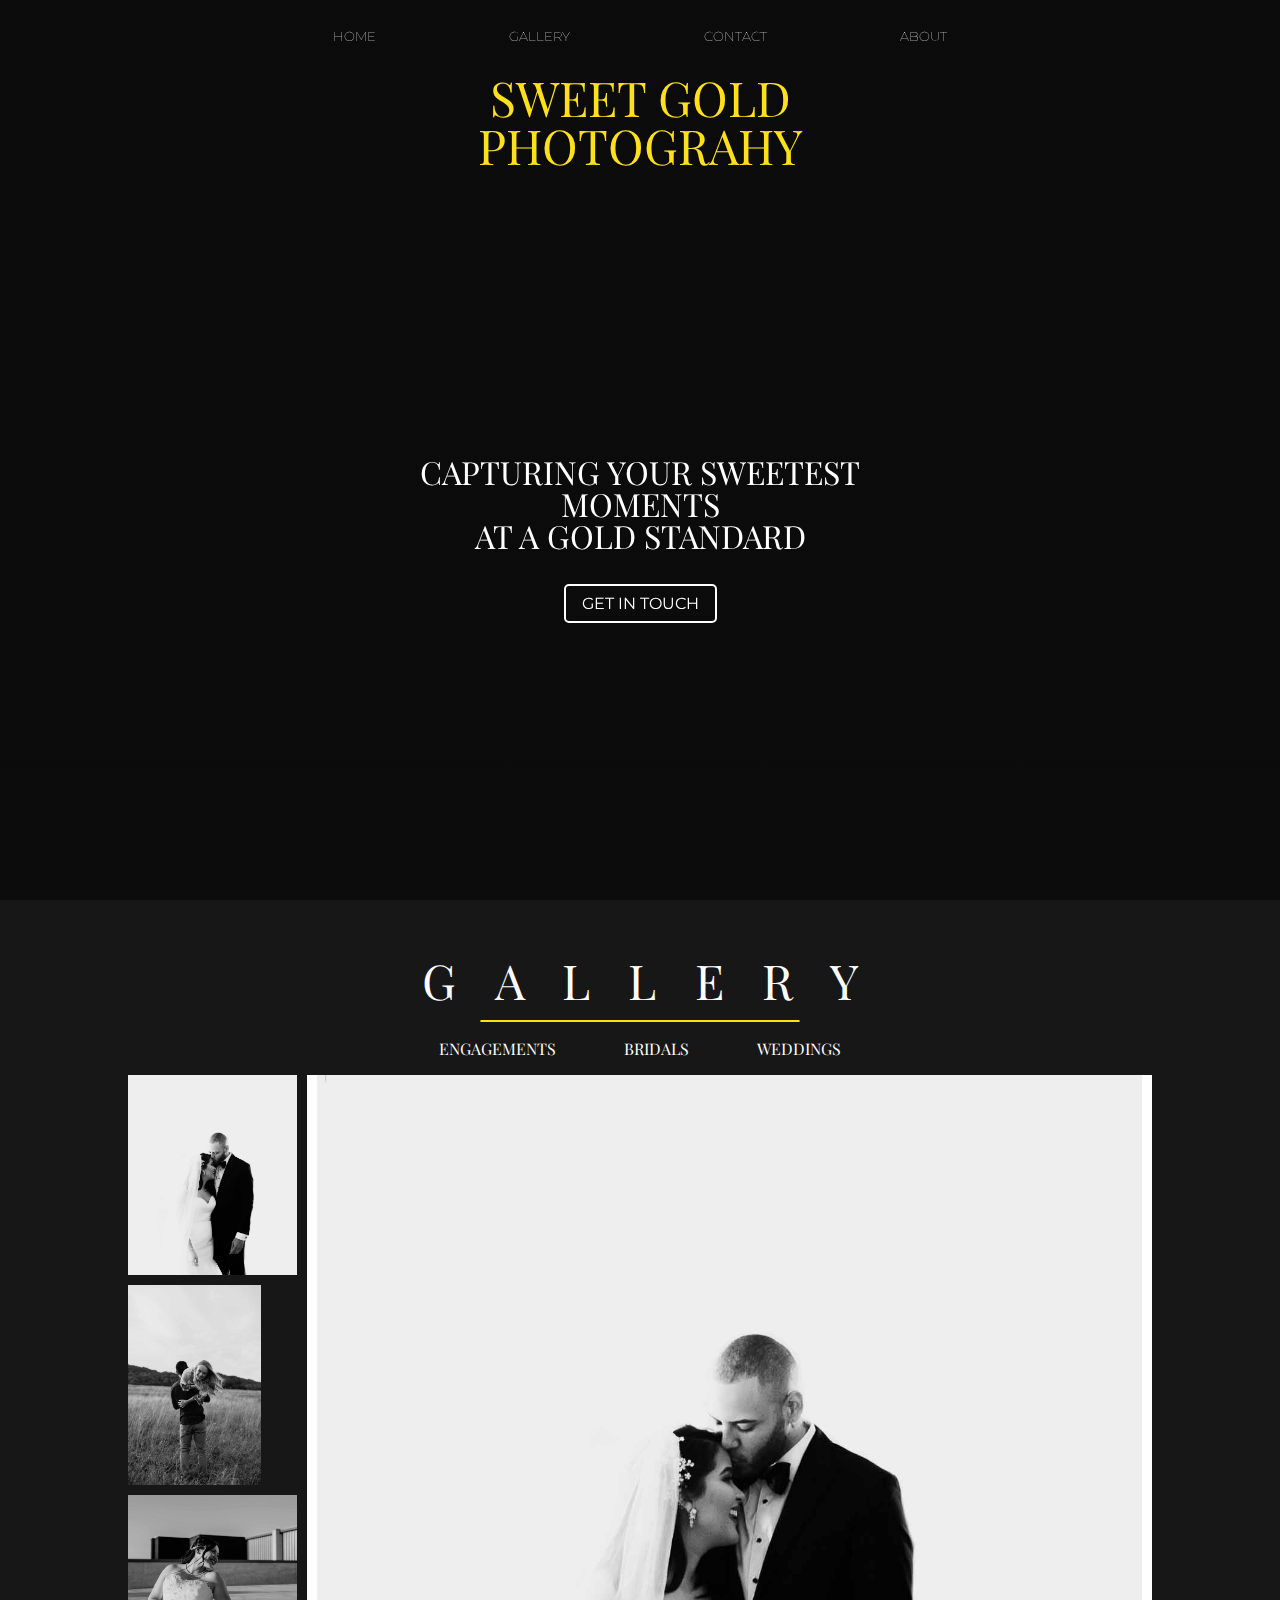
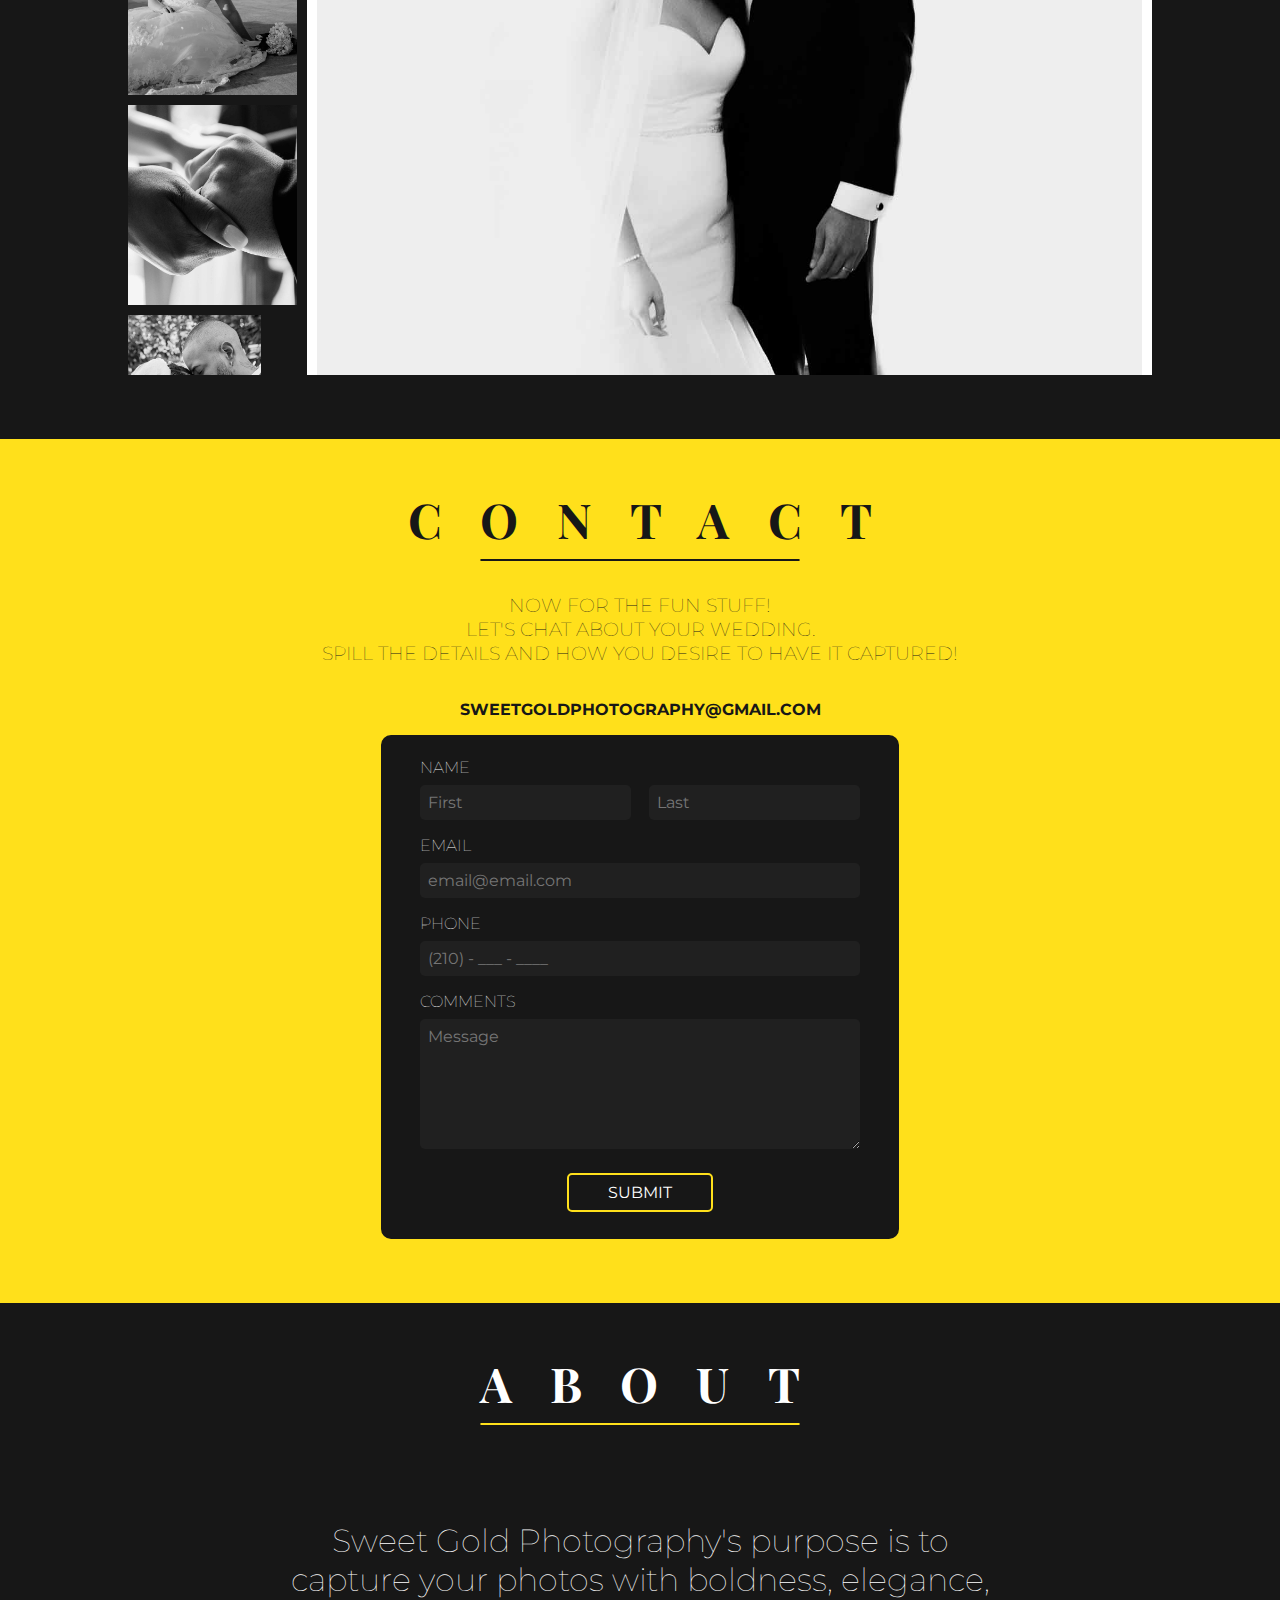
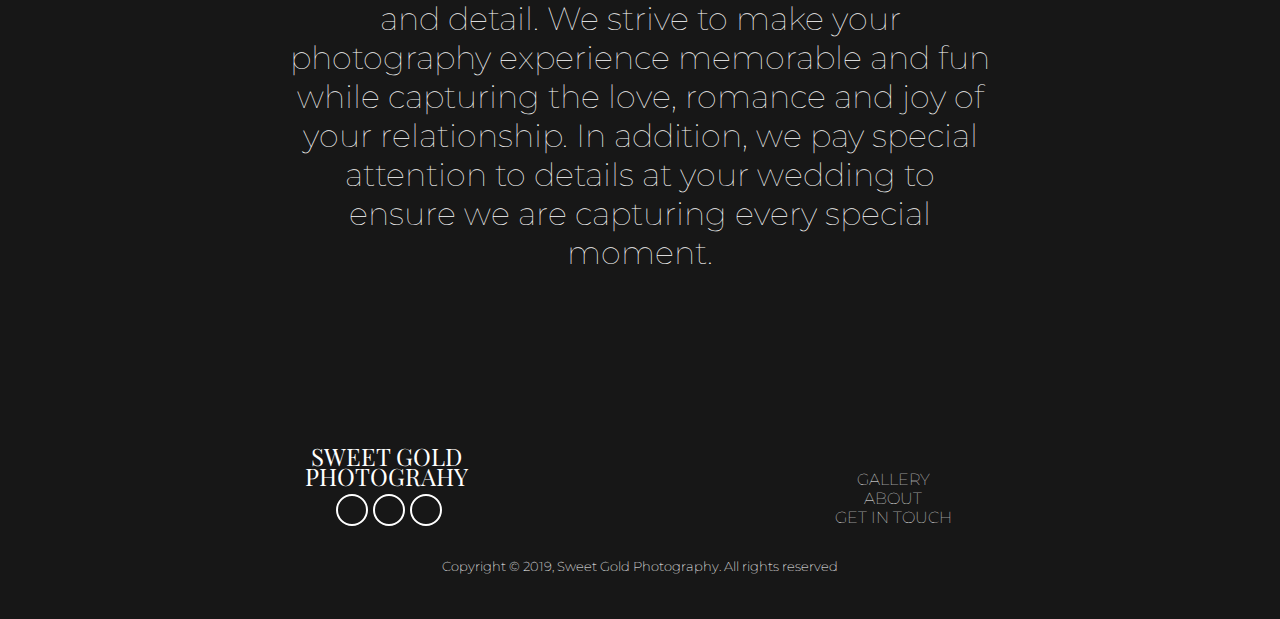
==== index.html @ 855d58f7 "form not working temp changes added" ====
<!DOCTYPE html>
<html lang="en">

<head>
  <meta charset="UTF-8" />
  <meta name="viewport" content="width=device-width, initial-scale=1.0" />

  <!-- FAVICON -->
  <link rel="apple-touch-icon" sizes="180x180" href="/apple-touch-icon.png">
  <link rel="icon" type="image/png" sizes="32x32" href="/favicon-32x32.png">
  <link rel="icon" type="image/png" sizes="16x16" href="/favicon-16x16.png">
  <link rel="manifest" href="/site.webmanifest">
  <link rel="mask-icon" href="/safari-pinned-tab.svg" color="#a9a40f">
  <meta name="msapplication-TileColor" content="#ffc40d">
  <meta name="theme-color" content="#333333">
  <!-- FONT AWESOME -->
  <script src="https://kit.fontawesome.com/81b9c5abe3.js" crossorigin="anonymous"></script>
  <!-- CSS STYLESHEET -->
  <link rel="stylesheet" href="/css/style.css" />
  <title>Sweet Gold Photography</title>
</head>

<body>


  <!--------- HERO STARTS --------->
  <!----- contains nav bar ----->
  <div class="hero-image" id="home">
    <div class="hero-contianer">

      <!--------- NAV STARTS --------->
      <nav class="nav-container clearfix">
        <ul class="nav-list">
          <li class="nav-item"><a href="#home">Home</a></li>
          <li class="nav-item"><a href="#gallery">Gallery</a></li>
          <li class="nav-item"><a href="#contact">Contact</a></li>
          <li class="nav-item"><a href="#about-me">About</a></li>
        </ul>
      </nav>
      <!--------- NAV ENDS --------->
      <h2>Sweet Gold<br>Photograhy</h2>
      <div class="hero-text clearfix">
        <br>
        <h1>Capturing your sweetest moments <br> at a gold standard</h1>
        <button><a href="#contact">Get In Touch</a></button>
      </div>
    </div>
  </div>
  <!--------- HERO ENDS --------->



  <!--------- GALLERY STARTS --------->
  <div class="gallery-container clearfix">
    <h1>Gallery</h1>
    <div class="underline"></div>

    <p class="gallery-p">
      <span>Engagements</span>
      <span>Bridals</span>
      <span>Weddings</span>
    </p>


    <!--------- IMAGE CONTAINER STARTS --------->
    <div class="imgs-wrapper" id="gallery">

      <nav class="lil-nav" id="lil-nav">
        <a href="#image-1" class="anchor-nav-img">
          <img class="lil-nav-img" src="/imgs/OP/black-and-white-photo-of-bride-and-groom-holding-eachother.jpg"
            alt="black and white photo of bride and groom holding eachother">
        </a>
        <a href="#image-2" class="anchor-nav-img">
          <img class="lil-nav-img" src="/imgs/OP/boyfriend-carrying-girlfriend-away-field.jpg"
            alt="boyfriend carrying girlfriend away field">
        </a>
        <a href="#image-3" class="anchor-nav-img">
          <img class="lil-nav-img" src="/imgs/OP/bride-in-wedding-dress-with-dog-in-tuxedo.jpg"
            alt="bride in wedding dress with dog in tuxedo">
        </a>
        <a href="#image-4" class="anchor-nav-img">
          <img class="lil-nav-img" src="/imgs/OP/bride-and-groom-holding-hands-during-ceremony.jpg"
            alt="bride and groom holding hands during ceremony">
        </a>
        <a href="#image-5" class="anchor-nav-img">
          <img class="lil-nav-img" src="/imgs/OP/backlit-bride-and-groom.jpg" alt="backlit bride and groom">
        </a>
        <a href="#image-6" class="anchor-nav-img">
          <img class="lil-nav-img" src="/imgs/OP/blindfolded-groom-with-bride.jpg" alt="blindfolded groom with bride">
        </a>
        <a href="#image-7" class="anchor-nav-img">
          <img class="lil-nav-img" src="/imgs/OP/bride-in-beautiful-dress-standing-with-groom-on-pier-by-texas-lake.jpg"
            alt="bride in beautiful dress standing with groom on pier by texas lake">
        </a>
        <a href="#image-8" class="anchor-nav-img">
          <img class="lil-nav-img" src="/imgs/OP/bride-and-groom-smiling-walking-up-the-aisle.jpg"
            alt="bride and groom smiling walking up the aisle">
        </a>
        <a href="#image-9" class="anchor-nav-img">
          <img class="lil-nav-img" src="/imgs/OP/boy-dancing-on-wedding-dance-floor.jpg"
            alt="boy dancing on wedding dance floor">
        </a>
        <a href="#image-10" class="anchor-nav-img">
          <img class="lil-nav-img" src="/imgs/OP/bride-holding-grooms-face-for-a-kiss.jpg"
            alt="bride holding grooms face for a kiss">
        </a>
        <a href="#image-11" class="anchor-nav-img">
          <img class="lil-nav-img" src="/imgs/OP/bride-in-white-long-train-dress-on-staircase.jpg"
            alt="bride in white long train dress on staircase">
        </a>
        <a href="#image-12" class="anchor-nav-img">
          <img class="lil-nav-img" src="/imgs/OP/bride-smiling-at-groom-holding-hands.jpg"
            alt="bride smiling at groom holding hands">
        </a>
        <a href="#image-13" class="anchor-nav-img">
          <img class="lil-nav-img" src="/imgs/OP/bride-standing-on-bridge-in-sunny-wedding-dress.jpg"
            alt="bride standing on bridge in sunny wedding dress">
        </a>
        <a href="#image-14" class="anchor-nav-img">
          <img class="lil-nav-img" src="/imgs/OP/bridesmaids-and-bride-photo-grey-blue-dresses.jpg"
            alt="bridesmaids and bride photo grey blue dresses">
        </a>
        <a href="#image-15" class="anchor-nav-img">
          <img class="lil-nav-img"
            src="/imgs/OP/bridesmaids-photo-laughing-wearing-beautiful-pastel-colored-dresses.jpg"
            alt="bridesmaids photo laughing wearing beautiful pastel colored dresses">
        </a>
        <a href="#image-16" class="anchor-nav-img">
          <img class="lil-nav-img" src="/imgs/OP/bridesmaids-praying-over-bride.jpg"
            alt="bridesmaids praying over bride">
        </a>
        <a href="#image-17" class="anchor-nav-img">
          <img class="lil-nav-img" src="/imgs/OP/bright-sunny-bridal-portrait-with-bouquet.jpg"
            alt="bright sunny bridal portrait with bouquet">
        </a>
        <a href="#image-18" class="anchor-nav-img">
          <img class="lil-nav-img" src="/imgs/OP/ceremony-details-on-dock-over-texas-lake.jpg"
            alt="ceremony details on dock over texas lake">
        </a>
        <a href="#image-19" class="anchor-nav-img">
          <img class="lil-nav-img" src="/imgs/OP/cool-guy-busting-a-move-at-wedding.jpg"
            alt="cool guy busting a move at wedding">
        </a>
        <a href="#image-20" class="anchor-nav-img">
          <img class="lil-nav-img" src="/imgs/OP/couple-cherishing-eachother.jpg" alt="couple cherishing eachother">
        </a>
        <a href="#image-21" class="anchor-nav-img">
          <img class="lil-nav-img" src="/imgs/OP/couple-embracing-smiling.jpg" alt="couple embracing smiling">
        </a>
        <a href="#image-22" class="anchor-nav-img">
          <img class="lil-nav-img" src="/imgs/OP/daughter-crying-during-wedding.jpg"
            alt="daughter crying during wedding">
        </a>
        <a href="#image-23" class="anchor-nav-img">
          <img class="lil-nav-img" src="/imgs/OP/double-monk-strap-dress-shoe.jpg" alt="double monk strap dress shoe">
        </a>
        <a href="#image-24" class="anchor-nav-img">
          <img class="lil-nav-img" src="/imgs/OP/engaged-couple-at-lake.jpg" alt="engaged couple at lake">
        </a>
        <a href="#image-25" class="anchor-nav-img">
          <img class="lil-nav-img" src="/imgs/OP/engagement-carrying-fiance-over-lake.jpg"
            alt="engagement carrying fiance over lake">
        </a>
        <a href="#image-26" class="anchor-nav-img">
          <img class="lil-nav-img" src="/imgs/OP/father-hugging-bride-and-groom-cherishable-moment.jpg"
            alt="father hugging bride and groom cherishable moment">
        </a>
        <a href="#image-27" class="anchor-nav-img">
          <img class="lil-nav-img" src="/imgs/OP/father-walking-bride-down-aisle-in-dark-green-suit.jpg"
            alt="father walking bride down aisle in dark green suit">
        </a>
        <a href="#image-28" class="anchor-nav-img">
          <img class="lil-nav-img" src="/imgs/OP/flower-mason-jar-wedding-decoration-idea.jpg"
            alt="flower mason jar wedding decoration idea">
        </a>
        <a href="#image-29" class="anchor-nav-img">
          <img class="lil-nav-img" src="/imgs/OP/future-husband-kissing-fiance-on-forehead.jpg"
            alt="future husband kissing fiance on forehead">
        </a>
        <a href="#image-30" class="anchor-nav-img">
          <img class="lil-nav-img" src="/imgs/OP/girlfriend-hugging-boyfriend-with-eyes-closed.jpg"
            alt="girlfriend hugging boyfriend with eyes closed">
        </a>

        <a href="#image-31" class="anchor-nav-img">
          <img class="lil-nav-img" src="/imgs/OP/mom-buttoning-brides-wedding-dress.jpg"
            alt="mom buttoning brides wedding dress">
        </a>
        <a href="#image-32" class="anchor-nav-img">
          <img class="lil-nav-img" src="/imgs/OP/texas-lake-brial-party-on-pier-over-the-lake.jpg"
            alt="texas lake brial party on pier over the lake">
        </a>
        <a href="#image-33" class="anchor-nav-img">
          <img class="lil-nav-img" src="/imgs/OP/groom-showing-off-wedding-ring-groomsmen-in-awe.jpg"
            alt="groom showing off wedding ring groomsmen in awe">
        </a>
        <a href="#image-34" class="anchor-nav-img">
          <img class="lil-nav-img" src="/imgs/OP/groom-stairing-out-window-waiting-for-bride.jpg"
            alt="groom stairing out window waiting for bride">
        </a>
        <a href="#image-35" class="anchor-nav-img">
          <img class="lil-nav-img" src="/imgs/OP/groom-swooning-bride.jpg" alt="groom swooning bride">
        </a>
        <a href="#image-36" class="anchor-nav-img">
          <img class="lil-nav-img" src="/imgs/OP/overhead-photo-of-bride-dress-with-bouquet-on-staircase.jpg"
            alt="overhead photo of bride dress with bouquet on staircase">
        </a>
        <a href="#image-37" class="anchor-nav-img">
          <img class="lil-nav-img" src="/imgs/OP/groom-writing-vows.jpg" alt="groom writing vows">
        </a>
        <a href="#image-38" class="anchor-nav-img">
          <img class="lil-nav-img" src="/imgs/OP/groomsmen-photo-with-ring-bearer.jpg"
            alt="groomsmen photo with ring bearer">
        </a>
        <a href="#image-39" class="anchor-nav-img">
          <img class="lil-nav-img" src="/imgs/OP/groom-fixing-cuff.jpg" alt="groom fixing cuff">
        </a>
        <a href="#image-40" class="anchor-nav-img">
          <img class="lil-nav-img" src="/imgs/OP/red-and-floral-decorations-on-wedding-table.jpg"
            alt="red and floral decorations on wedding table">
        </a>
        <a href="#image-41" class="anchor-nav-img">
          <img class="lil-nav-img" src="/imgs/OP/groom-kissing-bride-under-porch-on-a-sunny-day.jpg"
            alt="groom kissing bride under porch on a sunny day">
        </a>
        <a href="#image-42" class="anchor-nav-img">
          <img class="lil-nav-img" src="/imgs/OP/mom-walking-bride-down-the-aisle.jpg"
            alt="mom walking bride down the aisle">
        </a>
        <a href="#image-43" class="anchor-nav-img">
          <img class="lil-nav-img" src="/imgs/OP/groom-tieing-fathers-tie.jpg" alt="groom tieing fathers tie">
        </a>
        <a href="#image-44" class="anchor-nav-img">
          <img class="lil-nav-img" src="/imgs/OP/overhead-photo-of-bride-on-staircase.jpg"
            alt="overhead photo of bride on staircase">
        </a>
        <a href="#image-45" class="anchor-nav-img">
          <img class="lil-nav-img" src="/imgs/OP/picture-frame-hanging-on-tree-branch-wedding-ideas.jpg"
            alt="picture frame hanging on tree branch wedding ideas">
        </a>
        <a href="#image-46" class="anchor-nav-img">
          <img class="lil-nav-img" src="/imgs/OP/red-bench-boyfriend-and-girlfriend-holding-eachother.jpg"
            alt="red bench boyfriend and girlfriend holding eachother">
        </a>
        <a href="#image-47" class="anchor-nav-img">
          <img class="lil-nav-img" src="/imgs/OP/reception-cake-and-muffins-wedding-decorations.jpg"
            alt="reception cake and muffins wedding decorations">
        </a>
        <a href="#image-48" class="anchor-nav-img">
          <img class="lil-nav-img" src="/imgs/OP/mom-putting-on-earring-on-bride.jpg"
            alt="mom putting on earring on bride">
        </a>
        <a href="#image-49" class="anchor-nav-img">
          <img class="lil-nav-img" src="/imgs/OP/pinning-boutonniere-on-lapel.jpg" alt="pinning boutonniere on lapel">
        </a>
        <a href="#image-50" class="anchor-nav-img">
          <img class="lil-nav-img" src="/imgs/OP/mom-putting-pearl-beaded-bracelet-on-bride.jpg"
            alt="mom putting pearl beaded bracelet on bride">
        </a>
        <a href="#image-51" class="anchor-nav-img">
          <img class="lil-nav-img" src="/imgs/OP/wedding-ceremony-on-dock-over-sunny-texas-lake.jpg"
            alt="wedding ceremony on dock over sunny texas lake">
        </a>
        <a href="#image-52" class="anchor-nav-img">
          <img class="lil-nav-img" src="/imgs/OP/wife-bride-smiling-at-groom.jpg" alt="wife bride smiling at groom">
        </a>
        <a href="#image-53" class="anchor-nav-img">
          <img class="lil-nav-img" src="/imgs/OP/wedding-dress-in-gazebo-by-the-lake.jpg"
            alt="wedding dress in gazebo by the lake">
        </a>
        <a href="#image-54" class="anchor-nav-img">
          <img class="lil-nav-img" src="/imgs/OP/wedding-veil-over-bride.jpg" alt="wedding veil over bride">
        </a>
        <a href="#image-55" class="anchor-nav-img">
          <img class="lil-nav-img" src="/imgs/OP/bride-and-groom-kissing-while-covering-face-with-bouquet.jpg"
            alt="bride and groom kissing while covering face with bouquet">
        </a>
        <a href="#image-56" class="anchor-nav-img">
          <img class="lil-nav-img" src="/imgs/OP/finace-kissing-future-wife-in-tall-grass-grey-dress-and-blue-shirt.jpg"
            alt="finace kissing future wife in tall grass grey dress and blue shirt">
        </a>
        <a href="#image-57" class="anchor-nav-img">
          <img class="lil-nav-img" src="/imgs/OP/couple-dancing-sky-in-view.jpg" alt="couple dancing sky in view">
        </a>
        <a href="#image-58" class="anchor-nav-img">
          <img class="lil-nav-img" src="/imgs/OP/hair-flowing-in-the-wind-bride-wearing-wedding-dress-with-bouquet.jpg"
            alt="hair flowing in the wind bride wearing wedding dress with bouquet">
        </a>
        <a href="#image-59" class="anchor-nav-img">
          <img class="lil-nav-img" src="/imgs/OP/engagement-couple-kissing-field-of-flowers.jpg"
            alt="engagement couple kissing field of flowers">
        </a>
      </nav>

      <div class="gallery">
        <img src="/imgs/OP/black-and-white-photo-of-bride-and-groom-holding-eachother.jpg"
          alt="black and white photo of bride and groom holding eachother" class="gallery-img" id="image-1">
        <img src="/imgs/OP/boyfriend-carrying-girlfriend-away-field.jpg" alt="boyfriend carrying girlfriend away field"
          class="gallery-img" id="image-2">
        <img src="/imgs/OP/bride-in-wedding-dress-with-dog-in-tuxedo.jpg"
          alt="bride in wedding dress with dog in tuxedo" class="gallery-img" id="image-3">
        <img src="/imgs/OP/bride-and-groom-holding-hands-during-ceremony.jpg"
          alt="bride and groom holding hands during ceremony" class="gallery-img" id="image-4">
        <img src="/imgs/OP/backlit-bride-and-groom.jpg" alt="backlit bride and groom" class="gallery-img" id="image-5">
        <img src="/imgs/OP/blindfolded-groom-with-bride.jpg" alt="blindfolded groom with bride" class="gallery-img"
          id="image-6">
        <img src="/imgs/OP/bride-in-beautiful-dress-standing-with-groom-on-pier-by-texas-lake.jpg"
          alt="bride in beautiful dress standing with groom on pier by texas lake" class="gallery-img" id="image-7">
        <img src="/imgs/OP/bride-and-groom-smiling-walking-up-the-aisle.jpg"
          alt="bride and groom smiling walking up the aisle" class="gallery-img" id="image-8">
        <img src="/imgs/OP/boy-dancing-on-wedding-dance-floor.jpg" alt="boy dancing on wedding dance floor"
          class="gallery-img" id="image-9">
        <img src="/imgs/OP/bride-holding-grooms-face-for-a-kiss.jpg" alt="bride holding grooms face for a kiss"
          class="gallery-img" id="image-10">
        <img src="/imgs/OP/bride-in-white-long-train-dress-on-staircase.jpg"
          alt="bride in white long train dress on staircase" class="gallery-img" id="image-11">
        <img src="/imgs/OP/bride-smiling-at-groom-holding-hands.jpg" alt="bride smiling at groom holding hands"
          class="gallery-img" id="image-12">
        <img src="/imgs/OP/bride-standing-on-bridge-in-sunny-wedding-dress.jpg"
          alt="bride standing on bridge in sunny wedding dress" class="gallery-img" id="image-13">
        <img src="/imgs/OP/bridesmaids-and-bride-photo-grey-blue-dresses.jpg"
          alt="bridesmaids and bride photo grey blue dresses" class="gallery-img" id="image-14">
        <img src="/imgs/OP/bridesmaids-photo-laughing-wearing-beautiful-pastel-colored-dresses.jpg"
          alt="bridesmaids photo laughing wearing beautiful pastel colored dresses" class="gallery-img" id="image-15">
        <img src="/imgs/OP/bridesmaids-praying-over-bride.jpg" alt="bridesmaids praying over bride" class="gallery-img"
          id="image-16">
        <img src="/imgs/OP/bright-sunny-bridal-portrait-with-bouquet.jpg"
          alt="bright sunny bridal portrait with bouquet" class="gallery-img" id="image-17">
        <img src="/imgs/OP/ceremony-details-on-dock-over-texas-lake.jpg" alt="ceremony details on dock over texas lake"
          class="gallery-img" id="image-18">
        <img src="/imgs/OP/cool-guy-busting-a-move-at-wedding.jpg" alt="cool guy busting a move at wedding"
          class="gallery-img" id="image-19">
        <img src="/imgs/OP/couple-cherishing-eachother.jpg" alt="couple cherishing eachother" class="gallery-img"
          id="image-20">
        <img src="/imgs/OP/couple-embracing-smiling.jpg" alt="couple embracing smiling" class="gallery-img"
          id="image-21">
        <img src="/imgs/OP/daughter-crying-during-wedding.jpg" alt="daughter crying during wedding" class="gallery-img"
          id="image-22">
        <img src="/imgs/OP/double-monk-strap-dress-shoe.jpg" alt="double monk strap dress shoe" class="gallery-img"
          id="image-23">
        <img src="/imgs/OP/engaged-couple-at-lake.jpg" alt="engaged couple at lake" class="gallery-img" id="image-24">
        <img src="/imgs/OP/engagement-carrying-fiance-over-lake.jpg" alt="engagement carrying fiance over lake"
          class="gallery-img" id="image-25">
        <img src="/imgs/OP/father-hugging-bride-and-groom-cherishable-moment.jpg"
          alt="father hugging bride and groom cherishable moment" class="gallery-img" id="image-26">
        <img src="/imgs/OP/father-walking-bride-down-aisle-in-dark-green-suit.jpg"
          alt="father walking bride down aisle in dark green suit" class="gallery-img" id="image-27">
        <img src="/imgs/OP/flower-mason-jar-wedding-decoration-idea.jpg" alt="flower mason jar wedding decoration idea"
          class="gallery-img" id="image-28">
        <img src="/imgs/OP/future-husband-kissing-fiance-on-forehead.jpg"
          alt="future husband kissing fiance on forehead" class="gallery-img" id="image-29">
        <img src="/imgs/OP/girlfriend-hugging-boyfriend-with-eyes-closed.jpg"
          alt="girlfriend hugging boyfriend with eyes closed" class="gallery-img" id="image-30">
        <img src="/imgs/OP/mom-buttoning-brides-wedding-dress.jpg" alt="mom buttoning brides wedding dress"
          class="gallery-img" id="image-31">
        <img src="/imgs/OP/texas-lake-brial-party-on-pier-over-the-lake.jpg"
          alt="texas lake brial party on pier over the lake" class="gallery-img" id="image-32">
        <img src="/imgs/OP/groom-showing-off-wedding-ring-groomsmen-in-awe.jpg"
          alt="groom showing off wedding ring groomsmen in awe" class="gallery-img" id="image-33">
        <img src="/imgs/OP/groom-stairing-out-window-waiting-for-bride.jpg"
          alt="groom stairing out window waiting for bride" class="gallery-img" id="image-34">
        <img src="/imgs/OP/groom-swooning-bride.jpg" alt="groom swooning bride" class="gallery-img" id="image-35">
        <img src="/imgs/OP/overhead-photo-of-bride-dress-with-bouquet-on-staircase.jpg"
          alt="overhead photo of bride dress with bouquet on staircase" class="gallery-img" id="image-36">
        <img src="/imgs/OP/groom-writing-vows.jpg" alt="groom writing vows" class="gallery-img" id="image-37">
        <img src="/imgs/OP/groomsmen-photo-with-ring-bearer.jpg" alt="groomsmen photo with ring bearer"
          class="gallery-img" id="image-38">
        <img src="/imgs/OP/groom-fixing-cuff.jpg" alt="groom fixing cuff" class="gallery-img" id="image-39">
        <img src="/imgs/OP/red-and-floral-decorations-on-wedding-table.jpg"
          alt="red and floral decorations on wedding table" class="gallery-img" id="image-40">
        <img src="/imgs/OP/groom-kissing-bride-under-porch-on-a-sunny-day.jpg"
          alt="groom kissing bride under porch on a sunny day" class="gallery-img" id="image-41">
        <img src="/imgs/OP/mom-walking-bride-down-the-aisle.jpg" alt="mom walking bride down the aisle"
          class="gallery-img" id="image-42">
        <img src="/imgs/OP/groom-tieing-fathers-tie.jpg" alt="groom tieing fathers tie" class="gallery-img"
          id="image-43">
        <img src="/imgs/OP/overhead-photo-of-bride-on-staircase.jpg" alt="overhead photo of bride on staircase"
          class="gallery-img" id="image-44">
        <img src="/imgs/OP/picture-frame-hanging-on-tree-branch-wedding-ideas.jpg"
          alt="picture frame hanging on tree branch wedding ideas" class="gallery-img" id="image-45">
        <img src="/imgs/OP/red-bench-boyfriend-and-girlfriend-holding-eachother.jpg"
          alt="red bench boyfriend and girlfriend holding eachother" class="gallery-img" id="image-46">
        <img src="/imgs/OP/reception-cake-and-muffins-wedding-decorations.jpg"
          alt="reception cake and muffins wedding decorations" class="gallery-img" id="image-47">
        <img src="/imgs/OP/mom-putting-on-earring-on-bride.jpg" alt="mom putting on earring on bride"
          class="gallery-img" id="image-48">
        <img src="/imgs/OP/pinning-boutonniere-on-lapel.jpg" alt="pinning boutonniere on lapel" class="gallery-img"
          id="image-49">
        <img src="/imgs/OP/mom-putting-pearl-beaded-bracelet-on-bride.jpg"
          alt="mom putting pearl beaded bracelet on bride" class="gallery-img" id="image-50">
        <img src="/imgs/OP/wedding-ceremony-on-dock-over-sunny-texas-lake.jpg"
          alt="wedding ceremony on dock over sunny texas lake" class="gallery-img" id="image-51">
        <img src="/imgs/OP/wife-bride-smiling-at-groom.jpg" alt="wife bride smiling at groom" class="gallery-img"
          id="image-52">
        <img src="/imgs/OP/wedding-dress-in-gazebo-by-the-lake.jpg" alt="wedding dress in gazebo by the lake"
          class="gallery-img" id="image-53">
        <img src="/imgs/OP/wedding-veil-over-bride.jpg" alt="wedding veil over bride" class="gallery-img" id="image-54">
        <img src="/imgs/OP/bride-and-groom-kissing-while-covering-face-with-bouquet.jpg"
          alt="bride and groom kissing while covering face with bouquet" class="gallery-img" id="image-55">
        <img src="/imgs/OP/finace-kissing-future-wife-in-tall-grass-grey-dress-and-blue-shirt.jpg"
          alt="finace kissing future wife in tall grass grey dress and blue shirt" class="gallery-img" id="image-56">
        <img src="/imgs/OP/couple-dancing-sky-in-view.jpg" alt="couple dancing sky in view" class="gallery-img"
          id="image-57">
        <img src="/imgs/OP/hair-flowing-in-the-wind-bride-wearing-wedding-dress-with-bouquet.jpg"
          alt="hair flowing in the wind bride wearing wedding dress with bouquet" class="gallery-img" id="image-58">
        <img src="/imgs/OP/engagement-couple-kissing-field-of-flowers.jpg"
          alt="engagement couple kissing field of flowers" class="gallery-img" id="image-59">
      </div>


    </div>
    <!--------- IMAGE CONTAINER ENDS --------->
  </div>
  <!--------- GALLERY ENDS --------->



  <!--------- CONTACT FORM STARTS --------->
  <div class="contact-container clearfix" id="contact">
    <h1>Contact</h1>
    <div class="underline"></div>

    <p>Now for the fun stuff!
      <br> Let's chat about your wedding.
      <br> Spill the details and how you desire to have it captured!</p>
    <br> <a href="mailto:sweetgoldphotography@gmail.com">SweetGoldPhotography@gmail.com</a>

    <form action="https://mailthis.to/sweetgoldphotography@gmail.com" method="POST" class="form-container">

      <!-- name -->
      <div class="name">
        <label>Name</label>
        <div class="name-inputs">
          <input type="text" id="first-name" name="first-name" placeholder="First" class="left" autocomplete>
          <input type="text" id="last-name" name="last-name" placeholder="Last" class="right" autocomplete>
        </div>
      </div>

      <!-- email -->
      <div class="email">
        <label for="email">Email</label>
        <input type="email" name="email" id="email" placeholder="email@email.com" autocomplete>
      </div>

      <!-- phone -->
      <div class="phone">
        <label for="phone">Phone</label>
        <input type="tel" id="phone" name="phone" placeholder="(210) - ___ - ____" autocomplete>
      </div>

      <!-- service intrested in -->
      <!-- <div class="intrest-location">
        <div class="intrest">
          <label for="intrest">Intrested In <i class="fas fa-chevron-down fa-sm"></i></label>
          <select name="intrest" id="intrest">
            <option value="photography">Photography</option>
            <option value="videography">Videography</option>
            <option value="both">Both</option>
          </select>

        </div>
        <div class="location">
          city
          <label for="location">Location</label>
          <input type="text" id="location" name="city" placeholder="City/State or Venue">
        </div>
      </div> -->

      <!-- comments -->
      <div class="comment">
        <label for="message">Comments</label>
        <textarea name="message" id="message" cols="30" rows="6" placeholder="Message"></textarea>
      </div>

      <input type="submit" value="Submit">
    </form>
  </div>
  <!--------- CONTACT FORM ENDS --------->


  <!--------- ABOUT STARTS --------->
  <div class="about-container" id="about-me">
    <!-- <div class="mission-statement"> -->
    <h1>About</h1>
    <div class="underline"></div>
    <div class="about-content">
      <p>
        Sweet Gold Photography's purpose is to capture your photos with boldness,
        elegance, and detail. We strive to make your photography experience memorable and fun while capturing the
        love,
        romance and joy of your relationship.
        In addition, we pay special attention to details at your wedding to ensure we are capturing every special
        moment.
      </p>
      <!-- </div> -->
      <!-- <div class="img-container">
          <img src="/imgs/sunny-wedding-photographer-with-camera-photo-edit.jpeg" alt="wedding photographers photo" />
        </div> -->
    </div>
  </div>
  <!--------- ABOUT ENDS --------->


  <!--------- FOOTER STARTS --------->
  <footer>
    <div class="footer-container">
      <section class="top-footer">
        <div class="logo-div">
          <a href="#home" class="footer-logo">Sweet Gold Photograhy</a>
          <section class="bottom-footer">
            <a href="https://www.instagram.com/sweetgoldphotography/">
              <span class="icon-wrapper"><i class="fab fa-instagram fa-md"></i></span>
            </a>
            <a href="https://www.facebook.com/SweetGoldPhotography">
              <span class="icon-wrapper"><i class="fab fa-facebook-f fa-md"></i></span>
            </a>
            <a href="mailto:sweetgoldphotography@gmail.com">
              <span class="icon-wrapper"><i class="far fa-envelope fa-md"></i></span>
            </a>
          </section>
        </div>
        <ul>
          <li><a href="#gallery">Gallery</a></li>
          <li><a href="#about">About</a></li>
          <li><a href="#contact">Get In Touch</a></li>
        </ul>
      </section>
      <small>Copyright &copy; 2019, Sweet Gold Photography. All rights reserved</small>
    </div>
  </footer>
  <!--------- FOOTER ENDS --------->

  <script src="https://code.jquery.com/jquery-3.5.1.js" integrity="sha256-QWo7LDvxbWT2tbbQ97B53yJnYU3WhH/C8ycbRAkjPDc="
    crossorigin="anonymous"></script>
  <script src="js/script.js"></script>
</body>

</html>
---- css/style.css ----
/* Imports
---------------------------------------------------------*/
@import url("https://fonts.googleapis.com/css2?family=Playfair+Display&family=Montserrat:wght@300&display=swap");
/* Variables
---------------------------------------------------------*/
/* Border-boxing
---------------------------------------------------------*/
* {
  -webkit-box-sizing: border-box;
          box-sizing: border-box;
  margin: 0;
  padding: 0;
}

html {
  scroll-behavior: smooth;
}

/* Body
---------------------------------------------------------*/
body {
  font: 62.5%/1.5;
  font-family: 'Montserrat', sans-serif;
  font-weight: 100;
  background-color: #171717;
  color: #fff;
  height: 100vh;
  width: 100vw;
}

.wrapper {
  width: 980px;
  margin-left: auto;
  margin-right: auto;
}

/* Font Sizing
---------------------------------------------------------*/
h1 {
  font-size: 2.2rem;
}

h2 {
  font-size: 2rem;
}

h3 {
  font-size: 1.8rem;
}

p {
  font-size: 1.2rem;
}

/* Clear and floats
---------------------------------------------------------*/
.clearfix {
  clear: both;
}

.right {
  float: right;
}

.left {
  float: left;
}

/* Navbar
---------------------------------------------------------*/
.nav-container {
  min-width: 25em;
  background-color: transparent;
}

.nav-container ul {
  list-style: none;
  display: -webkit-box;
  display: -ms-flexbox;
  display: flex;
  -webkit-box-pack: justify;
      -ms-flex-pack: justify;
          justify-content: space-between;
  -webkit-box-align: center;
      -ms-flex-align: center;
          align-items: center;
  padding: 0;
}

.nav-container .nav-item {
  padding-top: 1rem;
  -webkit-transition: 0.3s all;
  transition: 0.3s all;
}

.nav-container .nav-item:hover {
  cursor: pointer;
  background-color: #171717;
  border-bottom-left-radius: 5px;
  border-bottom-right-radius: 5px;
}

.nav-container .nav-item:active {
  background-color: #171717;
  border-bottom-left-radius: 5px;
  border-bottom-right-radius: 5px;
}

.nav-container li a {
  display: inline-block;
  padding: 0.8rem;
  -webkit-transition: 0.3s all;
  transition: 0.3s all;
}

.nav-container a {
  font-size: .8rem;
  color: #fff;
  text-decoration: none;
}

.nav-container a:hover {
  cursor: pointer;
  color: #ffe01b;
}

.nav-container a:active {
  color: #ffe01b;
}

/* Hero full-width image
---------------------------------------------------------*/
.hero-image {
  position: relative;
  height: 100%;
  background: -webkit-gradient(linear, left top, left bottom, from(rgba(0, 0, 0, 0.5)), to(rgba(0, 0, 0, 0.5))), url(/imgs/married-couple-dancing-at-wedding-black-and-white.jpg) no-repeat center;
  background: linear-gradient(rgba(0, 0, 0, 0.5), rgba(0, 0, 0, 0.5)), url(/imgs/married-couple-dancing-at-wedding-black-and-white.jpg) no-repeat center;
  background-size: cover;
  overflow: hidden;
}

h2 {
  font-family: "Playfair Display", serif;
  font-size: 3rem;
  font-weight: 100;
  color: #ffe01b;
  line-height: 3rem;
  margin-top: 1rem;
  max-width: 100%;
  margin-left: auto;
  margin-right: auto;
}

.hero-contianer {
  position: absolute;
  top: 50%;
  left: 50%;
  height: 100%;
  -webkit-transform: translate(-50%, -50%);
          transform: translate(-50%, -50%);
  overflow: hidden;
  text-align: center;
  text-transform: uppercase;
}

.hero-contianer .hero-text {
  color: #fff;
  font-family: "Playfair Display", serif;
  height: 80%;
  display: -webkit-box;
  display: -ms-flexbox;
  display: flex;
  -webkit-box-orient: vertical;
  -webkit-box-direction: normal;
      -ms-flex-direction: column;
          flex-direction: column;
  -webkit-box-pack: center;
      -ms-flex-pack: center;
          justify-content: center;
  -webkit-box-align: center;
      -ms-flex-align: center;
          align-items: center;
  margin: 0 2rem;
}

.hero-contianer .hero-text h1 {
  font-size: 2rem;
  font-weight: 100;
  max-width: 100%;
  mix-blend-mode: difference;
  line-height: 2rem;
}

.hero-contianer button {
  font-family: 'Montserrat', sans-serif;
  background-color: transparent;
  border: 2px solid #fff;
  border-radius: 5px;
  margin-top: 2rem;
  padding: 0.5rem 0;
  -webkit-transition: 0.3s all;
  transition: 0.3s all;
}

.hero-contianer button:hover {
  background-color: #ffe01b;
  border: 2px solid #ffe01b;
}

.hero-contianer button:active {
  background-color: #ffe01b;
  border: 2px solid #ffe01b;
}

.hero-contianer button a {
  color: #fff;
  font-size: 1rem;
  padding: 1rem;
  text-decoration: none;
  text-transform: uppercase;
}

.hero-contianer button a:hover {
  color: #171717;
}

.hero-contianer button a:active {
  color: #171717;
}

/* Gallery
---------------------------------------------------------*/
.gallery-container {
  font-family: "Playfair Display", serif;
  display: -webkit-box;
  display: -ms-flexbox;
  display: flex;
  -webkit-box-orient: vertical;
  -webkit-box-direction: normal;
      -ms-flex-direction: column;
          flex-direction: column;
  -webkit-box-align: center;
      -ms-flex-align: center;
          align-items: center;
  width: 100%;
  text-align: center;
  text-transform: uppercase;
}

.gallery-container h1 {
  font-family: "Playfair Display", serif;
  font-size: 3rem;
  font-weight: 100;
  letter-spacing: .8em;
  padding-left: .8em;
  margin-top: 3rem;
  text-align: center;
}

.gallery-container .underline {
  border: 1px solid #ffe01b;
  border-radius: 10px;
  width: 25%;
  margin-top: .5rem;
}

.gallery-container .gallery-p {
  font-size: 1rem;
  margin-top: 1rem;
}

.gallery-container .gallery-p span:not(:last-child) {
  padding-right: 2rem;
}

.gallery-container .gallery-p span:not(:first-child) {
  padding-left: 2rem;
}

.gallery-container .arrows {
  color: #fff;
}

.gallery-container .imgs-wrapper {
  display: -ms-grid;
  display: grid;
  -ms-grid-columns: 1fr 5fr;
      grid-template-columns: 1fr 5fr;
  grid-gap: 10px;
  height: 100vh;
  width: 80%;
  margin-top: 1rem;
  margin-bottom: 4rem;
}

.gallery-container .imgs-wrapper img {
  display: block;
  max-width: 100%;
}

.gallery-container .gallery {
  background-color: #171717;
  overflow: scroll;
  -webkit-overflow-scrolling: touch;
  -ms-scroll-snap-type: x mandatory;
      scroll-snap-type: x mandatory;
  scroll-behavior: smooth;
}

.gallery-container .gallery-img {
  border-right: 10px solid #fff;
  border-left: 10px solid #fff;
  scroll-snap-align: center;
  margin-left: auto;
  margin-right: auto;
  margin-bottom: 10px;
  min-height: 100vh;
  max-height: 100vh;
  -o-object-fit: cover;
     object-fit: cover;
}

.gallery-container .lil-nav {
  overflow-y: scroll;
  overflow-x: hidden;
}

.gallery-container .lil-nav a {
  height: 200px;
  display: -webkit-box;
  display: -ms-flexbox;
  display: flex;
  margin-bottom: 10px;
}

.gallery-container .lil-nav-img {
  -o-object-fit: cover;
     object-fit: cover;
  -webkit-filter: saturate(0);
          filter: saturate(0);
  -webkit-transition: 0.3s ease all;
  transition: 0.3s ease all;
}

.gallery-container .lil-nav-img:hover {
  -webkit-transform: scale(1.05);
          transform: scale(1.05);
  -webkit-filter: saturate(1);
          filter: saturate(1);
}

/* Contact Form
---------------------------------------------------------*/
.contact-container {
  background-color: #ffe01b;
  display: -webkit-box;
  display: -ms-flexbox;
  display: flex;
  display: -webkit-flex;
  -webkit-box-orient: vertical;
  -webkit-box-direction: normal;
      -ms-flex-direction: column;
          flex-direction: column;
  -webkit-box-align: center;
      -ms-flex-align: center;
          align-items: center;
  width: 100%;
  min-height: auto;
  text-transform: uppercase;
}

.contact-container h1 {
  color: #171717;
  font-family: "Playfair Display", serif;
  font-size: 3rem;
  letter-spacing: .8em;
  padding-left: .8em;
  margin-top: 3rem;
  text-align: center;
}

.contact-container p, .contact-container a {
  color: #171717;
  font-family: 'Montserrat', sans-serif;
  margin-top: 2rem;
  text-align: center;
  width: 80%;
}

.contact-container a {
  margin-top: 1rem;
  font-weight: bold;
  text-decoration: none;
  -webkit-transition: 0.3s ease all;
  transition: 0.3s ease all;
}

.contact-container a:hover {
  opacity: .8;
  -webkit-transform: scale(1.05);
          transform: scale(1.05);
  cursor: pointer;
}

.contact-container .underline {
  border: 1px solid #171717;
  border-radius: 10px;
  width: 25%;
  margin-top: .5rem;
}

.contact-container .form-container {
  font-family: 'Montserrat', sans-serif;
  background-color: #171717;
  border: 2px solid #171717;
  border-radius: 10px;
  display: -webkit-box;
  display: -ms-flexbox;
  display: flex;
  display: -webkit-flex;
  -webkit-box-orient: vertical;
  -webkit-box-direction: normal;
      -ms-flex-direction: column;
          flex-direction: column;
  -webkit-box-align: center;
      -ms-flex-align: center;
          align-items: center;
  height: 100%;
  margin: 1rem auto 4rem auto;
  padding: 1%;
}

.contact-container .form-container > div {
  margin: .5em;
}

.contact-container .form-container .name, .contact-container .form-container .email,
.contact-container .form-container .phone, .contact-container .form-container .comment {
  position: relative;
  display: -webkit-box;
  display: -ms-flexbox;
  display: flex;
  -webkit-box-orient: vertical;
  -webkit-box-direction: normal;
      -ms-flex-direction: column;
          flex-direction: column;
  text-align: left;
  width: 90%;
  overflow: hidden;
}

.contact-container .form-container #first-name, .contact-container .form-container #last-name {
  width: 48%;
}

.contact-container .form-container input[type=text], .contact-container .form-container input[type=tel],
.contact-container .form-container input[type=email], .contact-container .form-container textarea, .contact-container .form-container select {
  background-color: #202020;
  border: none;
  border-radius: 5px;
  color: #fff;
  font-family: 'Montserrat', sans-serif;
  font-size: 1rem;
  margin-top: .5rem;
  padding: .5rem;
}

.contact-container .form-container a:focus, .contact-container .form-container button:focus,
.contact-container .form-container input:focus, .contact-container .form-container textarea:focus {
  outline: none;
}

.contact-container .form-container select {
  -webkit-appearance: none;
     -moz-appearance: none;
          appearance: none;
  color: #cfcfcfde;
}

.contact-container .form-container .fa-chevron-down {
  margin-left: .5rem;
}

.contact-container .form-container .intrest-location {
  display: -webkit-box;
  display: -ms-flexbox;
  display: flex;
  text-align: left;
  width: 90%;
}

.contact-container .form-container #intrest {
  width: 90%;
  overflow: hidden;
}

.contact-container .form-container #intrest:hover {
  cursor: pointer;
}

.contact-container .form-container .location {
  display: -webkit-box;
  display: -ms-flexbox;
  display: flex;
  -webkit-box-orient: vertical;
  -webkit-box-direction: normal;
      -ms-flex-direction: column;
          flex-direction: column;
  width: 90%;
}

.contact-container .form-container input[type=submit] {
  background-color: #171717;
  border: 2px solid #ffe01b;
  border-radius: 5px;
  color: #fff;
  font-family: 'Montserrat', sans-serif;
  font-size: 1rem;
  margin-top: 1em;
  margin-bottom: .8em;
  padding: 0.5rem 0;
  text-transform: uppercase;
  width: 30%;
  -webkit-transition: 0.5s all;
  transition: 0.5s all;
}

.contact-container .form-container input[type=submit]:hover {
  cursor: pointer;
  background-color: #ffe01b;
  color: #171717;
}

.contact-container .form-container input[type=submit]:active {
  background-color: #ffe01b;
  color: #171717;
}

/* About
---------------------------------------------------------*/
.about-container {
  background-color: #171717;
  display: -webkit-box;
  display: -ms-flexbox;
  display: flex;
  -webkit-box-orient: vertical;
  -webkit-box-direction: normal;
      -ms-flex-direction: column;
          flex-direction: column;
  -webkit-box-align: center;
      -ms-flex-align: center;
          align-items: center;
  min-height: 80%;
  margin: 0 auto;
}

.about-container h1 {
  color: #fff;
  font-family: "Playfair Display", serif;
  font-size: 3rem;
  letter-spacing: .8em;
  padding-left: .8em;
  margin-top: 3rem;
  text-transform: uppercase;
}

.about-container .underline {
  border: 1px solid #ffe01b;
  border-radius: 10px;
  width: 25%;
  margin-top: .5rem;
}

.about-container .about-content {
  margin: 4rem auto 5rem auto;
  display: -webkit-box;
  display: -ms-flexbox;
  display: flex;
  -webkit-box-pack: center;
      -ms-flex-pack: center;
          justify-content: center;
  -webkit-box-align: center;
      -ms-flex-align: center;
          align-items: center;
  width: 100%;
  height: 100%;
}

.about-container .about-content .img-container {
  position: relative;
  display: -webkit-box;
  display: -ms-flexbox;
  display: flex;
  -webkit-box-align: center;
      -ms-flex-align: center;
          align-items: center;
  width: 24rem;
  height: 32rem;
  margin: 2em;
  overflow: hidden;
}

.about-container .about-content .img-container img {
  display: block;
  position: absolute;
  width: 100%;
  height: 100%;
  -o-object-fit: cover;
     object-fit: cover;
}

.about-container p {
  color: #fff;
  font-size: 2rem;
  padding: 2rem;
  text-align: center;
  width: 60%;
}

/* Footer
---------------------------------------------------------*/
footer {
  background-color: #171717;
  position: relative;
  bottom: 0;
  height: 20%;
  width: 100%;
}

footer .footer-container {
  display: -webkit-box;
  display: -ms-flexbox;
  display: flex;
  -webkit-box-orient: vertical;
  -webkit-box-direction: normal;
      -ms-flex-direction: column;
          flex-direction: column;
  -webkit-box-pack: justify;
      -ms-flex-pack: justify;
          justify-content: space-between;
  width: 95%;
  margin: 1rem auto;
  padding: 1em 0 0 0;
}

footer small {
  color: #fff;
  font-weight: 200;
  text-align: center;
  margin-top: 1rem;
}

footer a {
  color: #fff;
  text-decoration: none;
}

footer .top-footer a:hover {
  color: #ffe01b;
}

footer .top-footer a:active {
  color: #ffe01b;
}

footer .footer-logo {
  font-family: "Playfair Display", serif;
  font-size: 1.5rem;
  text-align: center;
  line-height: 1.2rem;
}

footer .icon-wrapper:hover {
  color: #171717;
  background-color: #ffe01b;
  border: #171717;
}

footer .icon-wrapper:active {
  color: #171717;
  background-color: #ffe01b;
  border: #171717;
}

footer ul {
  list-style: none;
  margin: 0;
  padding: 0;
  -ms-flex-preferred-size: 25%;
      flex-basis: 25%;
  position: relative;
  display: -webkit-box;
  display: -ms-flexbox;
  display: flex;
  -webkit-box-orient: vertical;
  -webkit-box-direction: normal;
      -ms-flex-direction: column;
          flex-direction: column;
  -webkit-box-pack: center;
      -ms-flex-pack: center;
          justify-content: center;
  -webkit-box-align: center;
      -ms-flex-align: center;
          align-items: center;
}

footer .icon-wrapper {
  color: #fff;
  border: 2px solid #fff;
  border-radius: 2.4em;
  height: 2em;
  width: 2em;
  display: -webkit-box;
  display: -ms-flexbox;
  display: flex;
  -webkit-transition: .3s ease-in-out;
  transition: .3s ease-in-out;
}

footer .icon-wrapper i {
  margin: auto;
}

footer .logo-div {
  -ms-flex-preferred-size: 25%;
      flex-basis: 25%;
  position: relative;
  bottom: .5rem;
  display: -webkit-box;
  display: -ms-flexbox;
  display: flex;
  -webkit-box-orient: vertical;
  -webkit-box-direction: normal;
      -ms-flex-direction: column;
          flex-direction: column;
  -webkit-box-align: center;
      -ms-flex-align: center;
          align-items: center;
}

footer .top-footer {
  display: -webkit-box;
  display: -ms-flexbox;
  display: flex;
  -webkit-box-pack: space-evenly;
      -ms-flex-pack: space-evenly;
          justify-content: space-evenly;
}

footer .top-footer a {
  text-transform: uppercase;
}

footer .bottom-footer {
  display: -webkit-box;
  display: -ms-flexbox;
  display: flex;
  -webkit-box-pack: center;
      -ms-flex-pack: center;
          justify-content: center;
}

footer .bottom-footer a {
  margin-top: .5rem;
  margin-bottom: .5em;
  margin-left: .3rem;
}

/* Media Query
---------------------------------------------------------*/
@media screen and (max-width: 768px) {
  h2 {
    line-height: 2.3rem;
  }
  .gallery-container .fas {
    margin-top: 1rem;
  }
  .gallery-container .imgs-wrapper {
    -ms-grid-rows: 2fr 1fr;
        grid-template-rows: 2fr 1fr;
    -ms-grid-columns: auto;
        grid-template-columns: auto;
    width: 100vw;
    height: 100vh;
    margin-bottom: 0;
  }
  .gallery-container .gallery {
    display: -webkit-box;
    display: -ms-flexbox;
    display: flex;
    -ms-flex-line-pack: center;
        align-content: center;
    overflow-x: scroll;
    overflow-y: hidden;
    -ms-scroll-snap-type: y mandatory;
        scroll-snap-type: y mandatory;
  }
  .gallery-container .gallery-img {
    display: -webkit-box;
    display: -ms-flexbox;
    display: flex;
    -ms-flex-item-align: center;
        align-self: center;
    border: none;
    min-width: 100vw;
    min-height: 85vh;
    max-height: 85vh;
    -o-object-fit: contain;
       object-fit: contain;
    margin-right: 1rem;
    margin-bottom: 0;
  }
  .gallery-container .lil-nav {
    overflow-x: scroll;
    overflow-y: hidden;
    display: -webkit-box;
    display: -ms-flexbox;
    display: flex;
    -ms-grid-row: 2;
        grid-row-start: 2;
    height: 8rem;
  }
  .gallery-container .lil-nav a {
    height: 8rem;
    min-width: 28vw;
    margin-right: 10px;
    margin-bottom: 0;
  }
  .gallery-container .underline,
  .contact-container .underline,
  .about-container .underline {
    width: 85%;
  }
  .about-container p {
    width: 75%;
  }
}

@media screen and (max-width: 480px) {
  .nav-container {
    min-width: 22rem;
  }
  h2 {
    line-height: 2.3rem;
  }
  .hero-contianer .hero-text h1 {
    font-size: 1.5rem;
    line-height: 1.5rem;
  }
  .gallery-container h1 {
    font-size: 9vw;
  }
  .gallery-container .underline {
    width: 85%;
  }
  .gallery-container .gallery-p span:not(:first-child) {
    padding-left: 1rem;
  }
  .gallery-container .gallery-p span:not(:last-child) {
    padding-right: 1rem;
  }
  .gallery-container .gallery-img {
    min-height: 85vh;
    max-height: 85vh;
  }
  .gallery-container .imgs-wrapper {
    height: 85vh;
  }
  .gallery-container .lil-nav {
    height: 5rem;
  }
  .gallery-container .lil-nav a {
    height: 5rem;
  }
  .contact-container h1 {
    font-size: 9vw;
  }
  .contact-container p {
    font-size: .9rem;
    margin-top: .8rem;
  }
  .contact-container a {
    font-size: .8rem;
  }
  .contact-container .form-container {
    max-height: 100%;
    width: 90%;
    padding: 1rem;
    margin-top: 2rem;
  }
  .contact-container .form-container .name, .contact-container .form-container .email,
  .contact-container .form-container .phone, .contact-container .form-container .comment {
    width: 98%;
  }
  .contact-container .form-container input[type=submit] {
    margin-top: .8em;
    margin-bottom: .2em;
    width: 40%;
  }
  .about-container {
    min-height: 70%;
  }
  .about-container h1 {
    font-size: 9vw;
  }
  .about-container .about-content {
    margin: 1rem auto;
  }
  .about-container .about-content p {
    font-size: 1.2rem;
  }
  .about-container p {
    padding-top: 2rem;
    width: 95%;
  }
  footer {
    height: auto;
  }
  footer .top-footer {
    -webkit-box-orient: vertical;
    -webkit-box-direction: normal;
        -ms-flex-direction: column;
            flex-direction: column;
  }
  footer .top-footer .logo-div, footer .top-footer ul {
    margin-bottom: 1rem;
  }
  footer small {
    -ms-flex-item-align: center;
        -ms-grid-row-align: center;
        align-self: center;
    width: 85%;
    padding-bottom: 2rem;
  }
}

@media screen and (max-width: 321px) {
  .nav-container {
    min-width: 15rem;
  }
  h2 {
    font-size: 12vw;
    line-height: 2rem;
  }
  .hero-contianer .hero-text {
    float: none;
  }
  .hero-contianer .hero-text h1 {
    font-size: 1.2rem;
    line-height: 1.5rem;
  }
  .gallery-p {
    display: none;
  }
  .about-container .about-content p {
    font-size: 1rem;
  }
  .about-container p {
    height: 100%;
    padding-top: .5rem;
  }
  footer .top-footer .logo-div, footer .top-footer ul {
    margin-bottom: .5rem;
  }
  footer small {
    margin-top: .5rem;
    padding-bottom: .5rem;
  }
}
/*# sourceMappingURL=style.css.map */
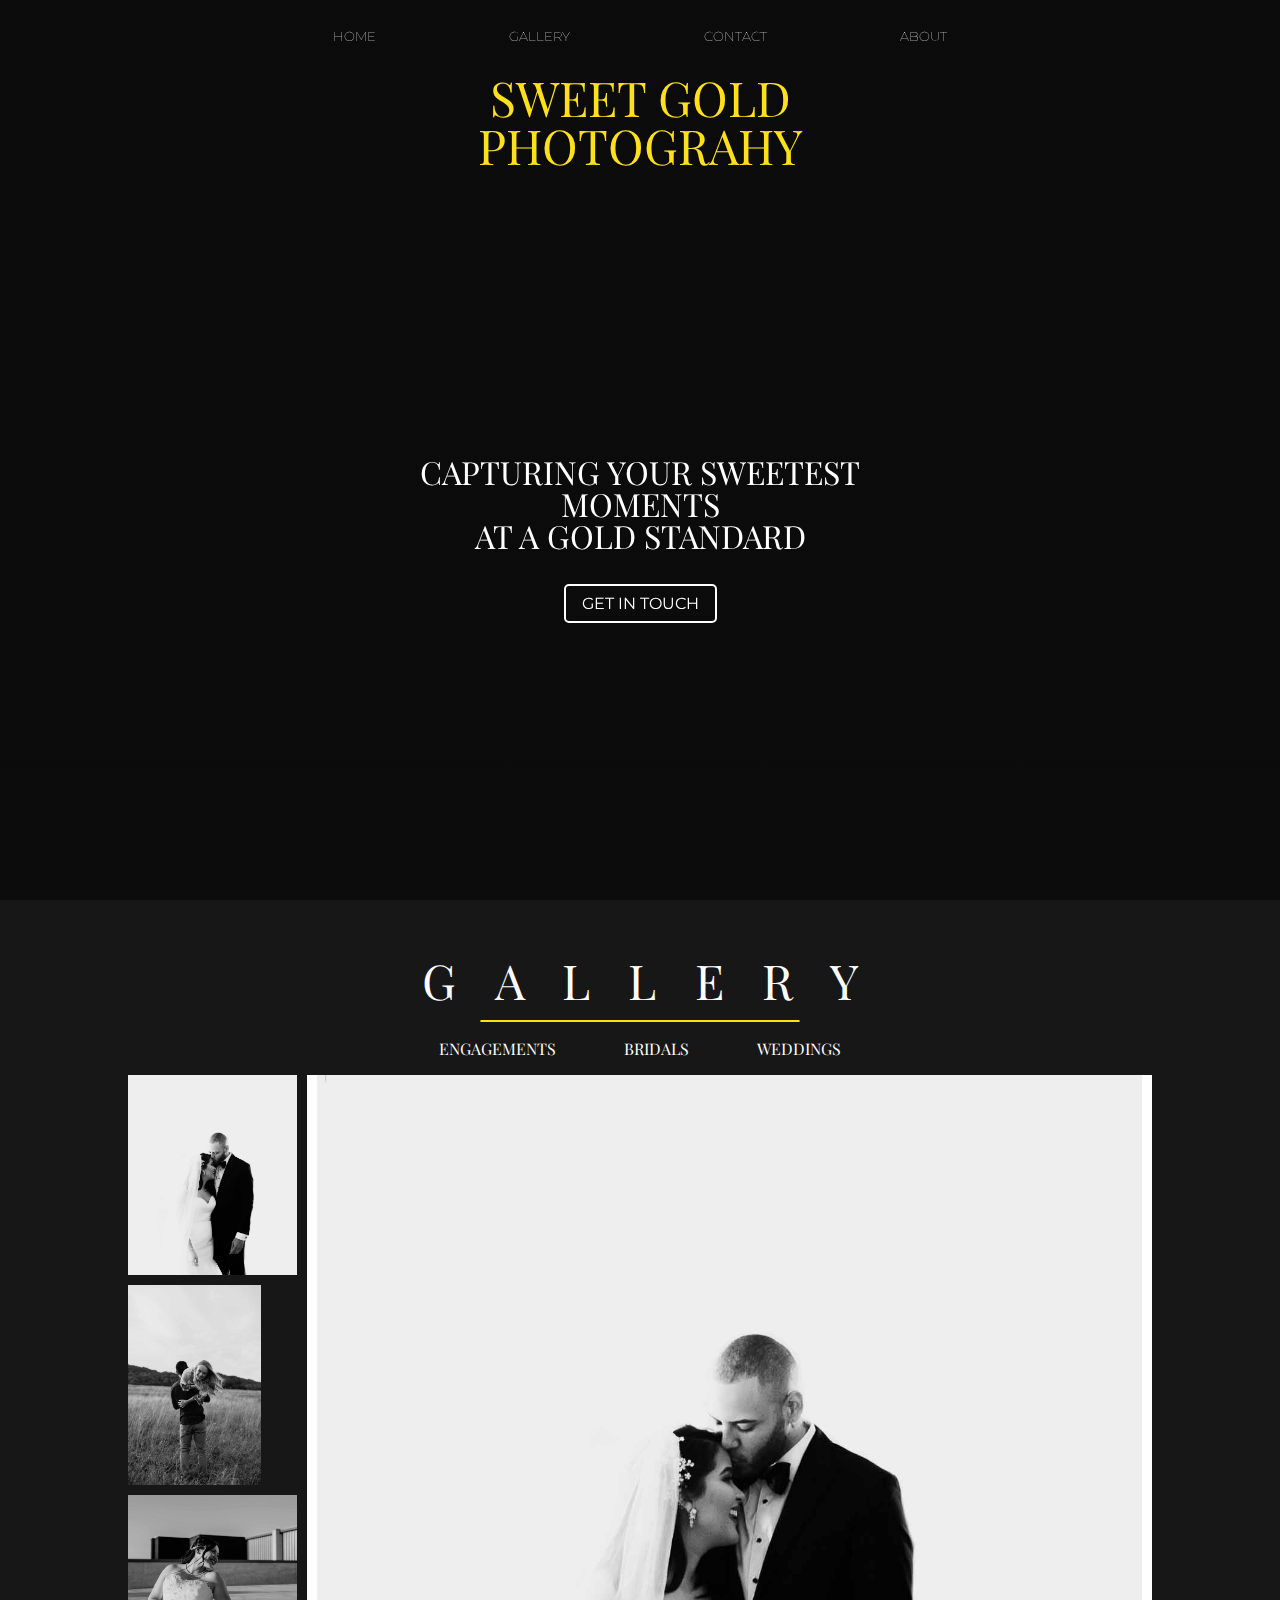
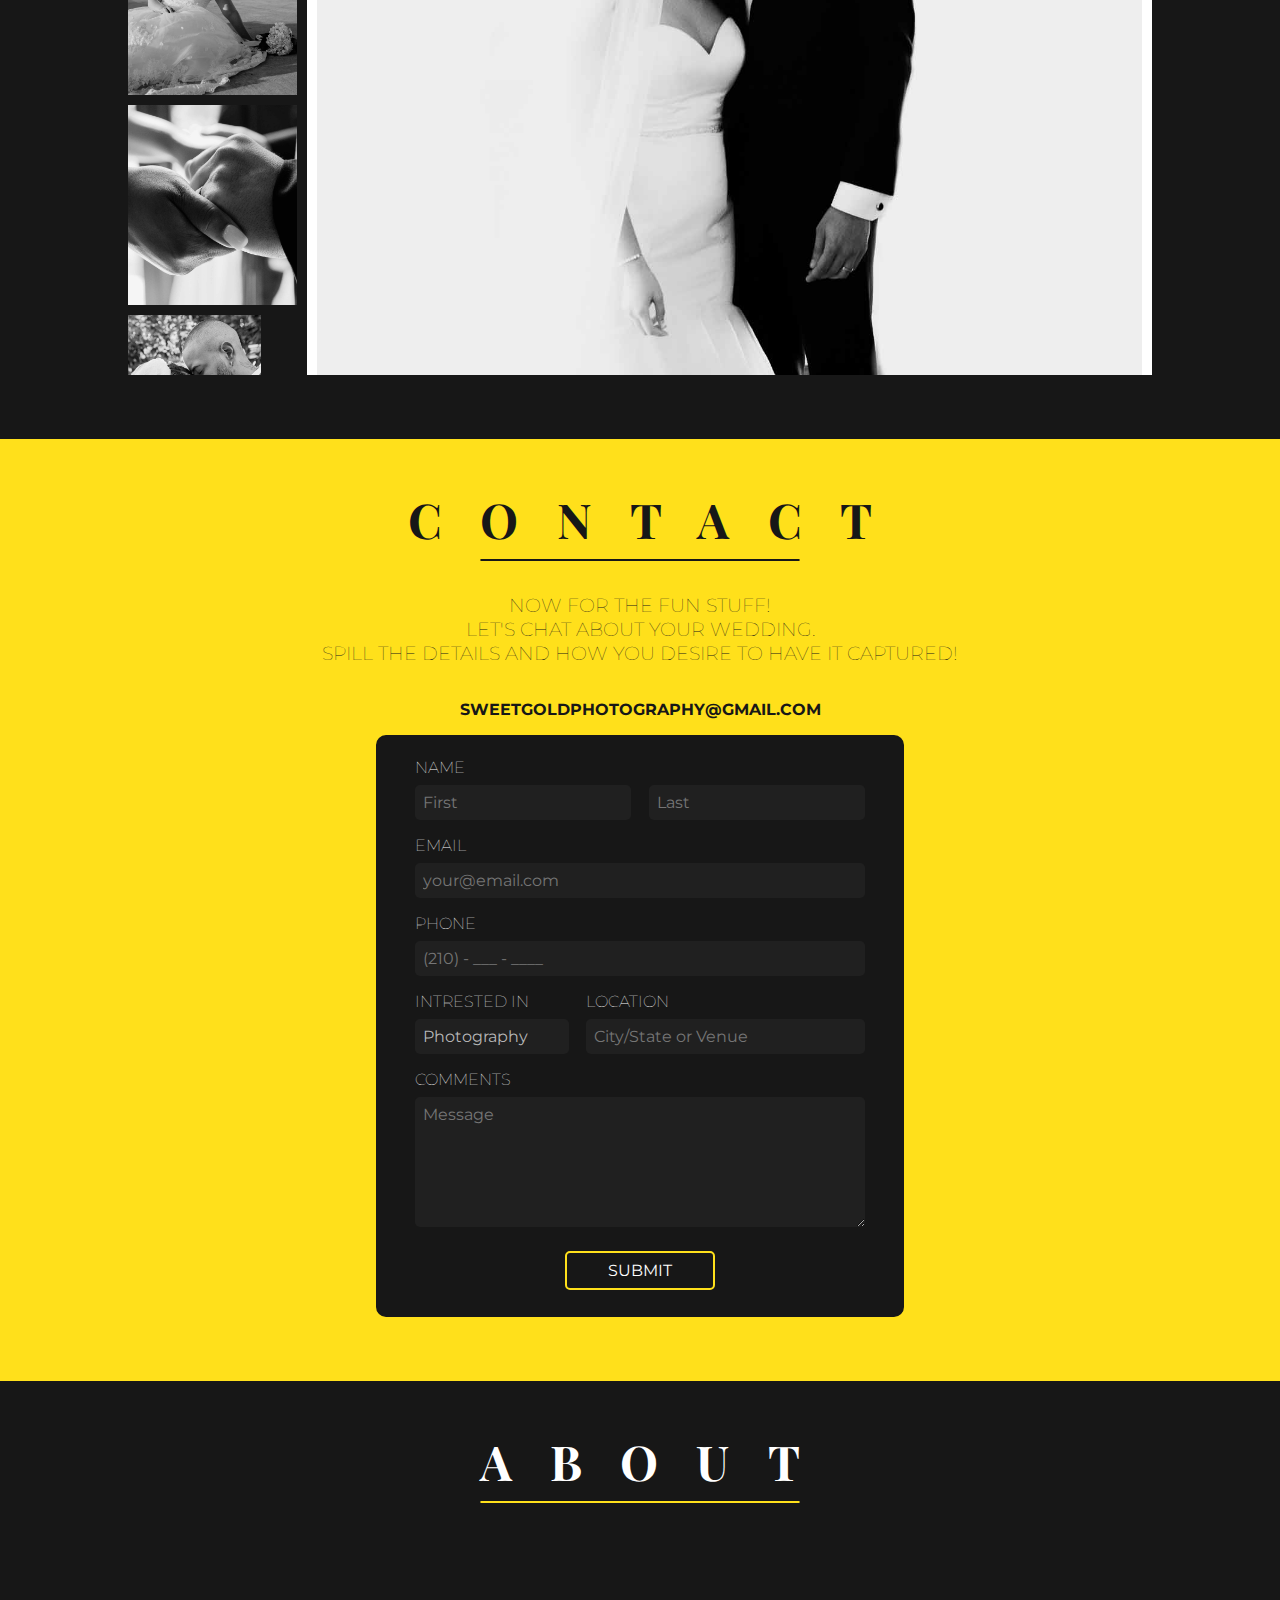
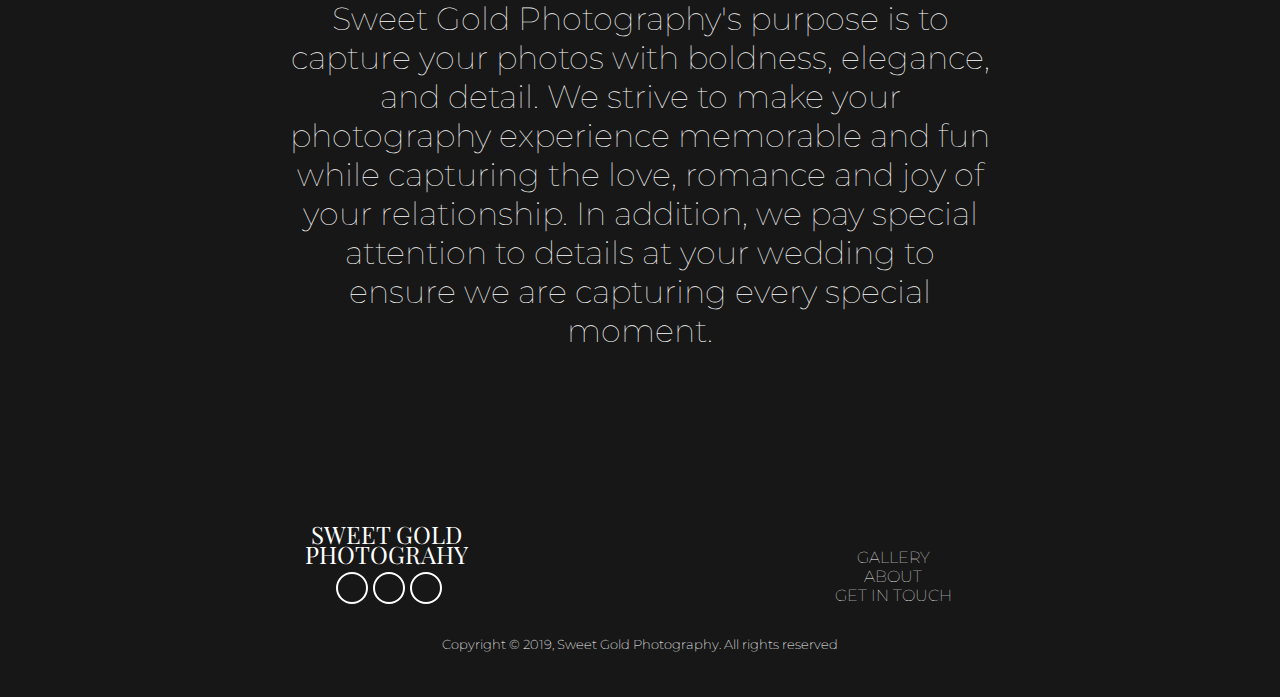
==== commit 623dc305: "added intrest and location to contact form" ====
--- a/index.html
+++ b/index.html
@@ -439,7 +439,7 @@
       <!-- email -->
       <div class="email">
         <label for="email">Email</label>
-        <input type="email" name="email" id="email" placeholder="email@email.com" autocomplete>
+        <input type="email" name="email" id="email" placeholder="your@email.com" autocomplete>
       </div>
 
       <!-- phone -->
@@ -449,7 +449,7 @@
       </div>
 
       <!-- service intrested in -->
-      <!-- <div class="intrest-location">
+      <div class="intrest-location">
         <div class="intrest">
           <label for="intrest">Intrested In <i class="fas fa-chevron-down fa-sm"></i></label>
           <select name="intrest" id="intrest">
@@ -457,14 +457,13 @@
             <option value="videography">Videography</option>
             <option value="both">Both</option>
           </select>
-
         </div>
+
         <div class="location">
-          city
           <label for="location">Location</label>
           <input type="text" id="location" name="city" placeholder="City/State or Venue">
         </div>
-      </div> -->
+      </div>
 
       <!-- comments -->
       <div class="comment">
--- a/css/style.css
+++ b/css/style.css
@@ -892,6 +892,22 @@
   .contact-container .form-container .phone, .contact-container .form-container .comment {
     width: 98%;
   }
+  .contact-container .form-container .intrest-location {
+    -webkit-box-orient: vertical;
+    -webkit-box-direction: normal;
+        -ms-flex-direction: column;
+            flex-direction: column;
+    margin: 0;
+    width: 98%;
+  }
+  .contact-container .form-container .intrest-location #intrest,
+  .contact-container .form-container .intrest-location .location {
+    width: 100%;
+  }
+  .contact-container .form-container .intrest-location .intrest,
+  .contact-container .form-container .intrest-location .location {
+    margin: .5em 0;
+  }
   .contact-container .form-container input[type=submit] {
     margin-top: .8em;
     margin-bottom: .2em;
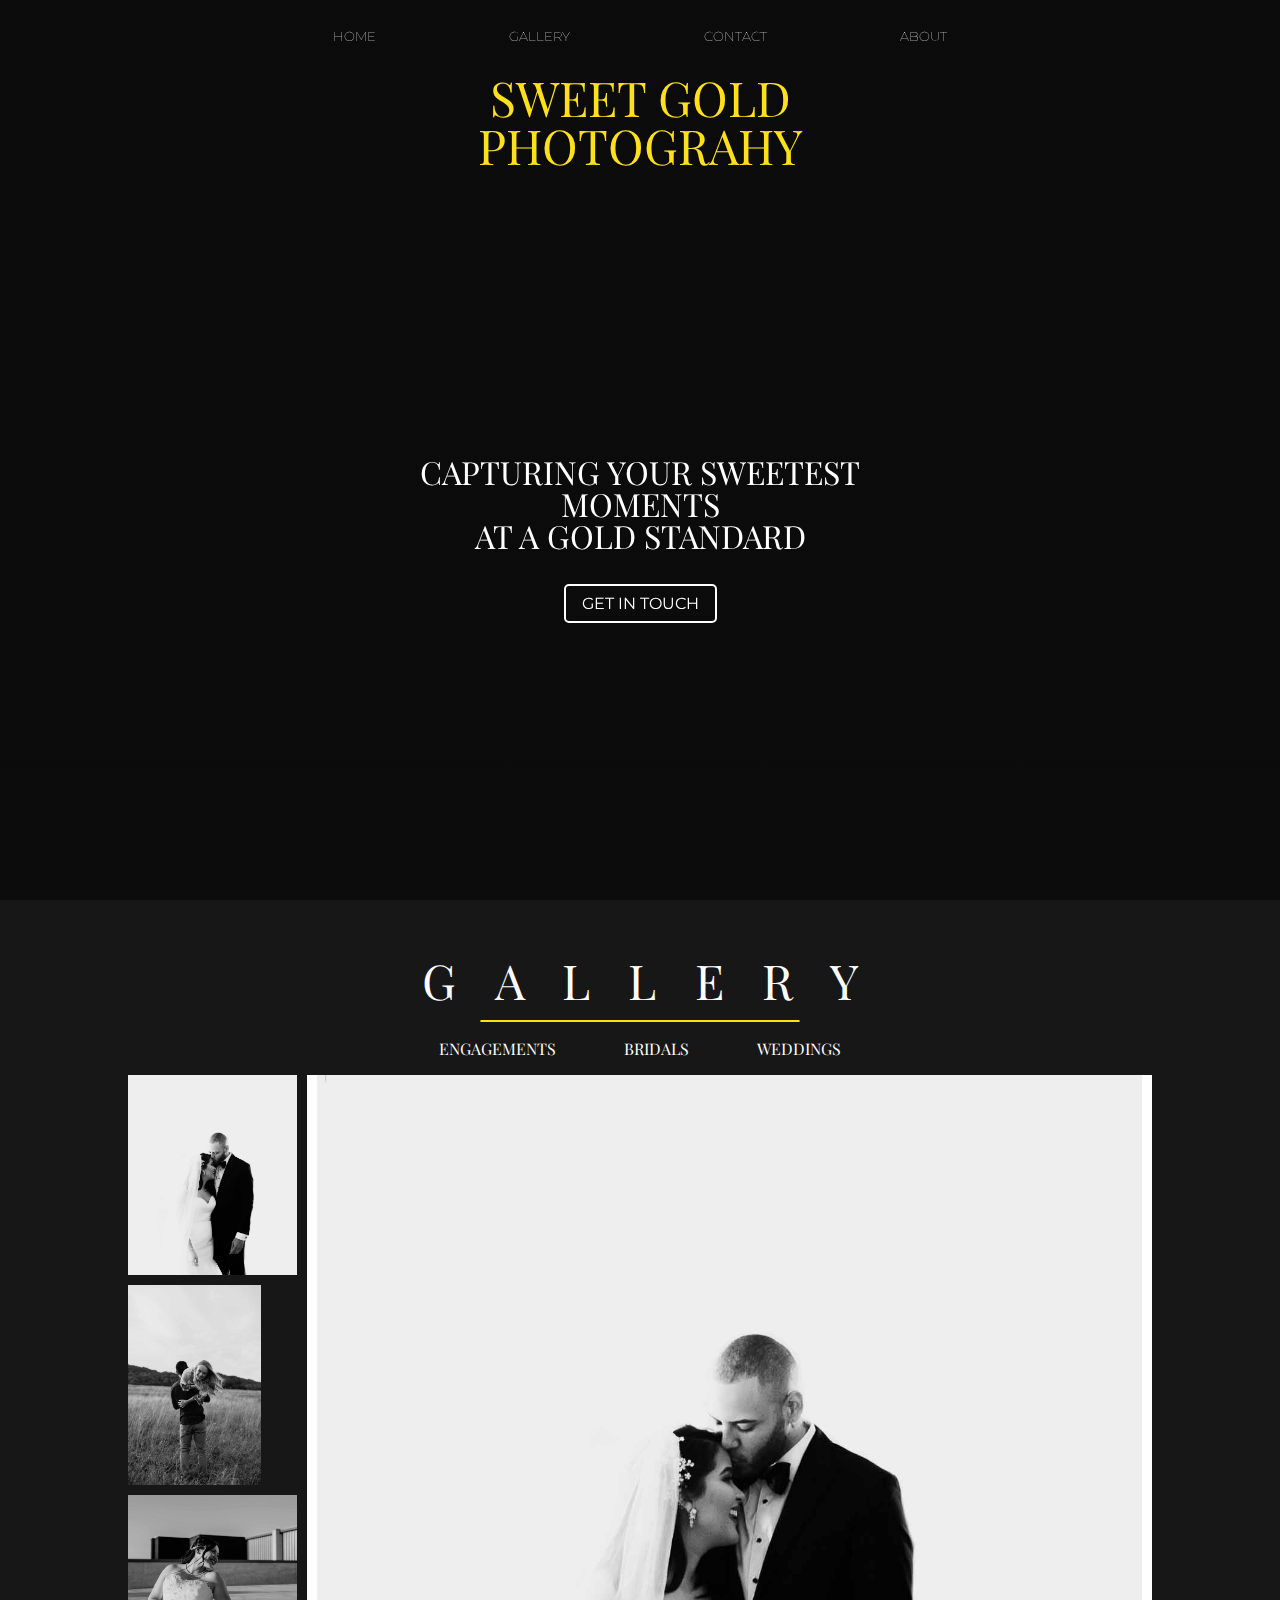
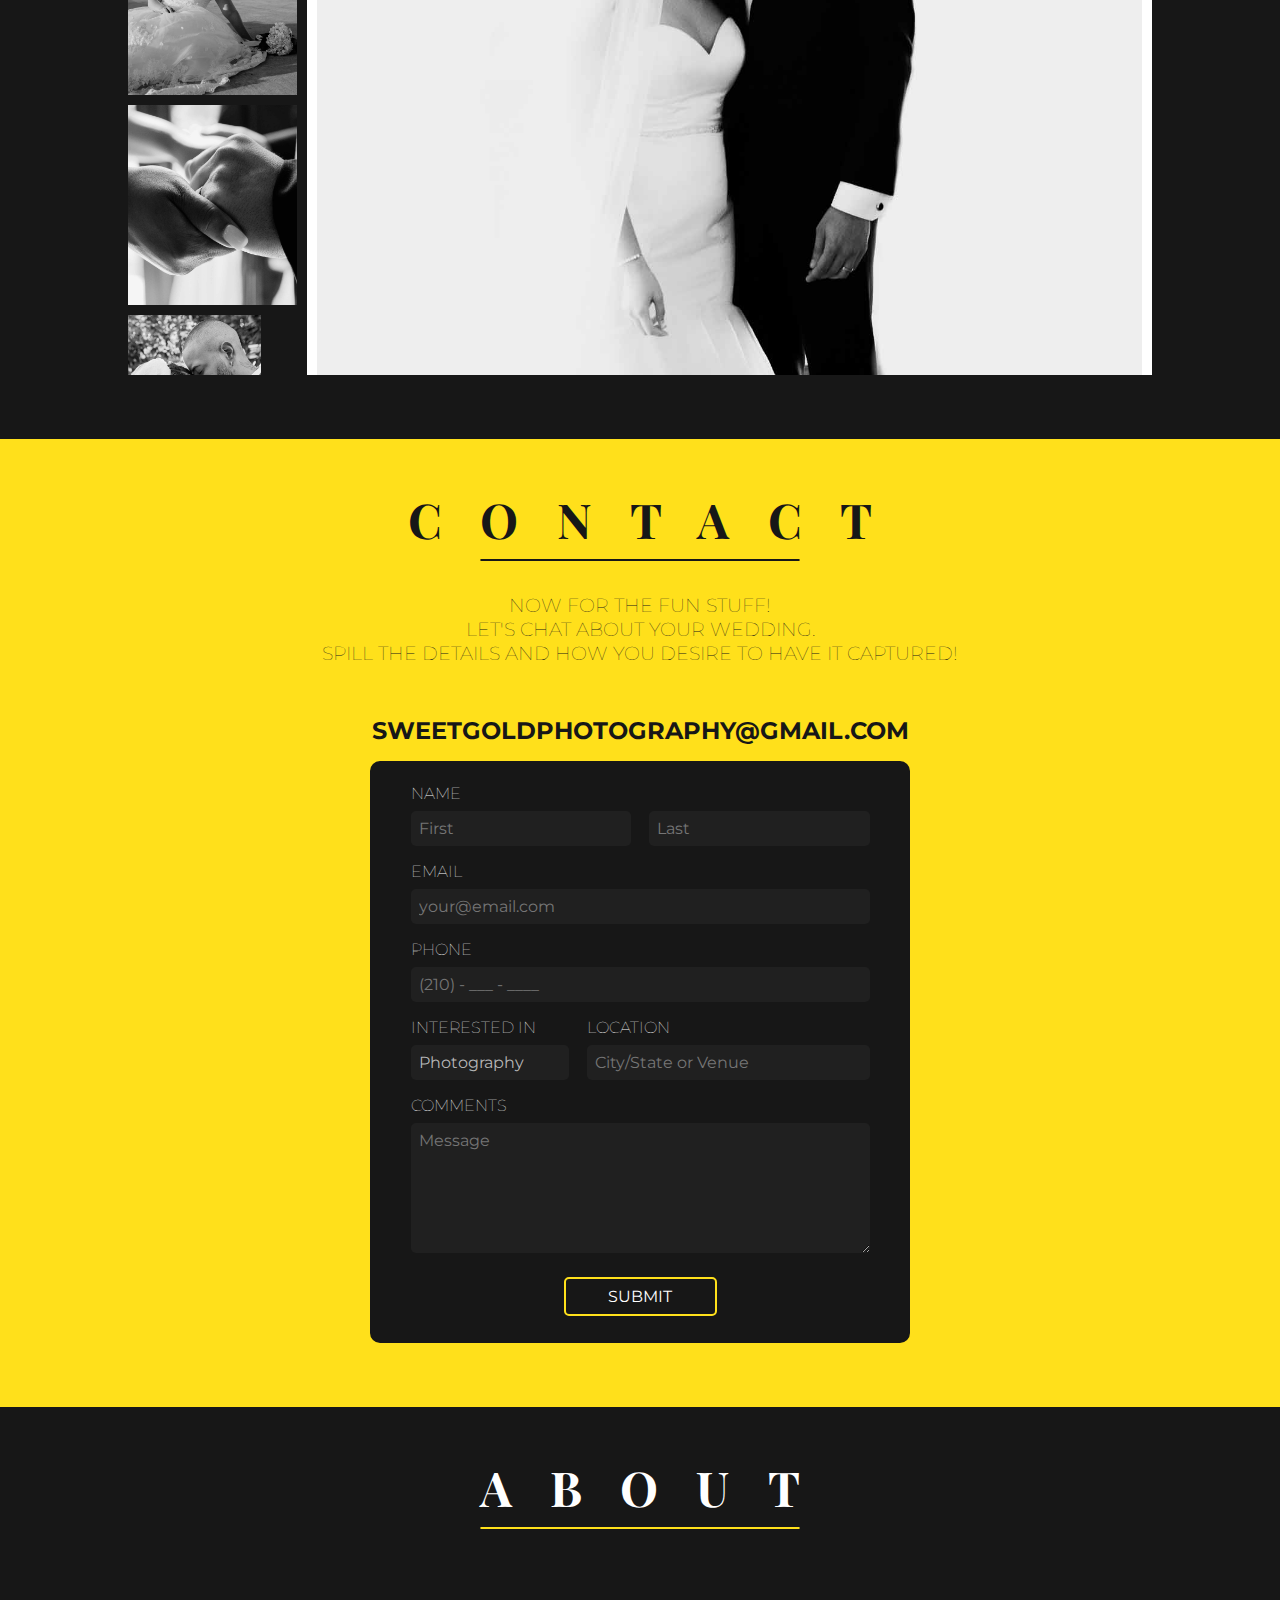
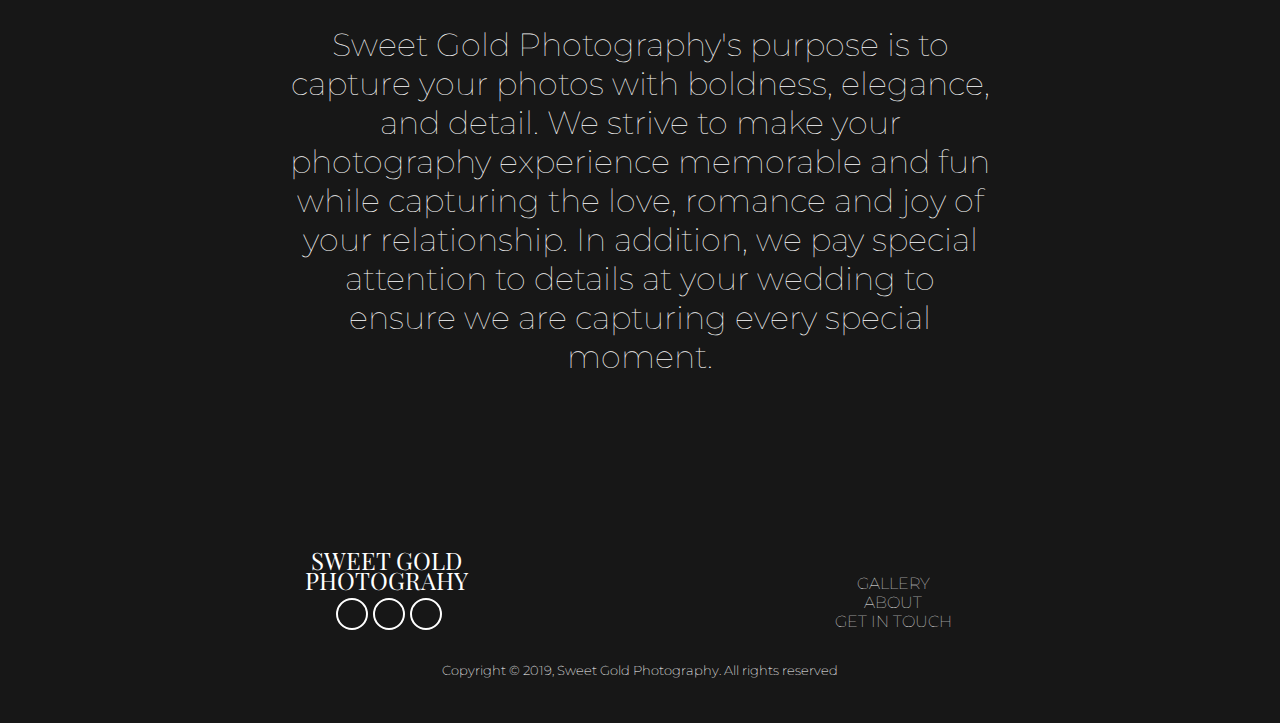
==== commit b27e1da8: "adding contact form back" ====
--- a/index.html
+++ b/index.html
@@ -423,7 +423,8 @@
     <p>Now for the fun stuff!
       <br> Let's chat about your wedding.
       <br> Spill the details and how you desire to have it captured!</p>
-    <br> <a href="mailto:sweetgoldphotography@gmail.com">SweetGoldPhotography@gmail.com</a>
+    <br> <a href="mailto:sweetgoldphotography@gmail.com">
+      SweetGoldPhotography@gmail.com</a>
 
     <form action="https://mailthis.to/sweetgoldphotography@gmail.com" method="POST" class="form-container">
 
@@ -451,7 +452,7 @@
       <!-- service intrested in -->
       <div class="intrest-location">
         <div class="intrest">
-          <label for="intrest">Intrested In <i class="fas fa-chevron-down fa-sm"></i></label>
+          <label for="intrest">Interested In <i class="fas fa-chevron-down fa-sm"></i></label>
           <select name="intrest" id="intrest">
             <option value="photography">Photography</option>
             <option value="videography">Videography</option>
@@ -461,7 +462,7 @@
 
         <div class="location">
           <label for="location">Location</label>
-          <input type="text" id="location" name="city" placeholder="City/State or Venue">
+          <input type="text" id="location" name="location" placeholder="City/State or Venue">
         </div>
       </div>
 
@@ -471,7 +472,7 @@
         <textarea name="message" id="message" cols="30" rows="6" placeholder="Message"></textarea>
       </div>
 
-      <input type="submit" value="Submit">
+      <input type="submit" value="Submit" onclick="sendEmail()">
     </form>
   </div>
   <!--------- CONTACT FORM ENDS --------->
--- a/css/style.css
+++ b/css/style.css
@@ -388,7 +388,8 @@
 }
 
 .contact-container a {
-  margin-top: 1rem;
+  margin-top: 2rem;
+  font-size: 1.5rem;
   font-weight: bold;
   text-decoration: none;
   -webkit-transition: 0.3s ease all;
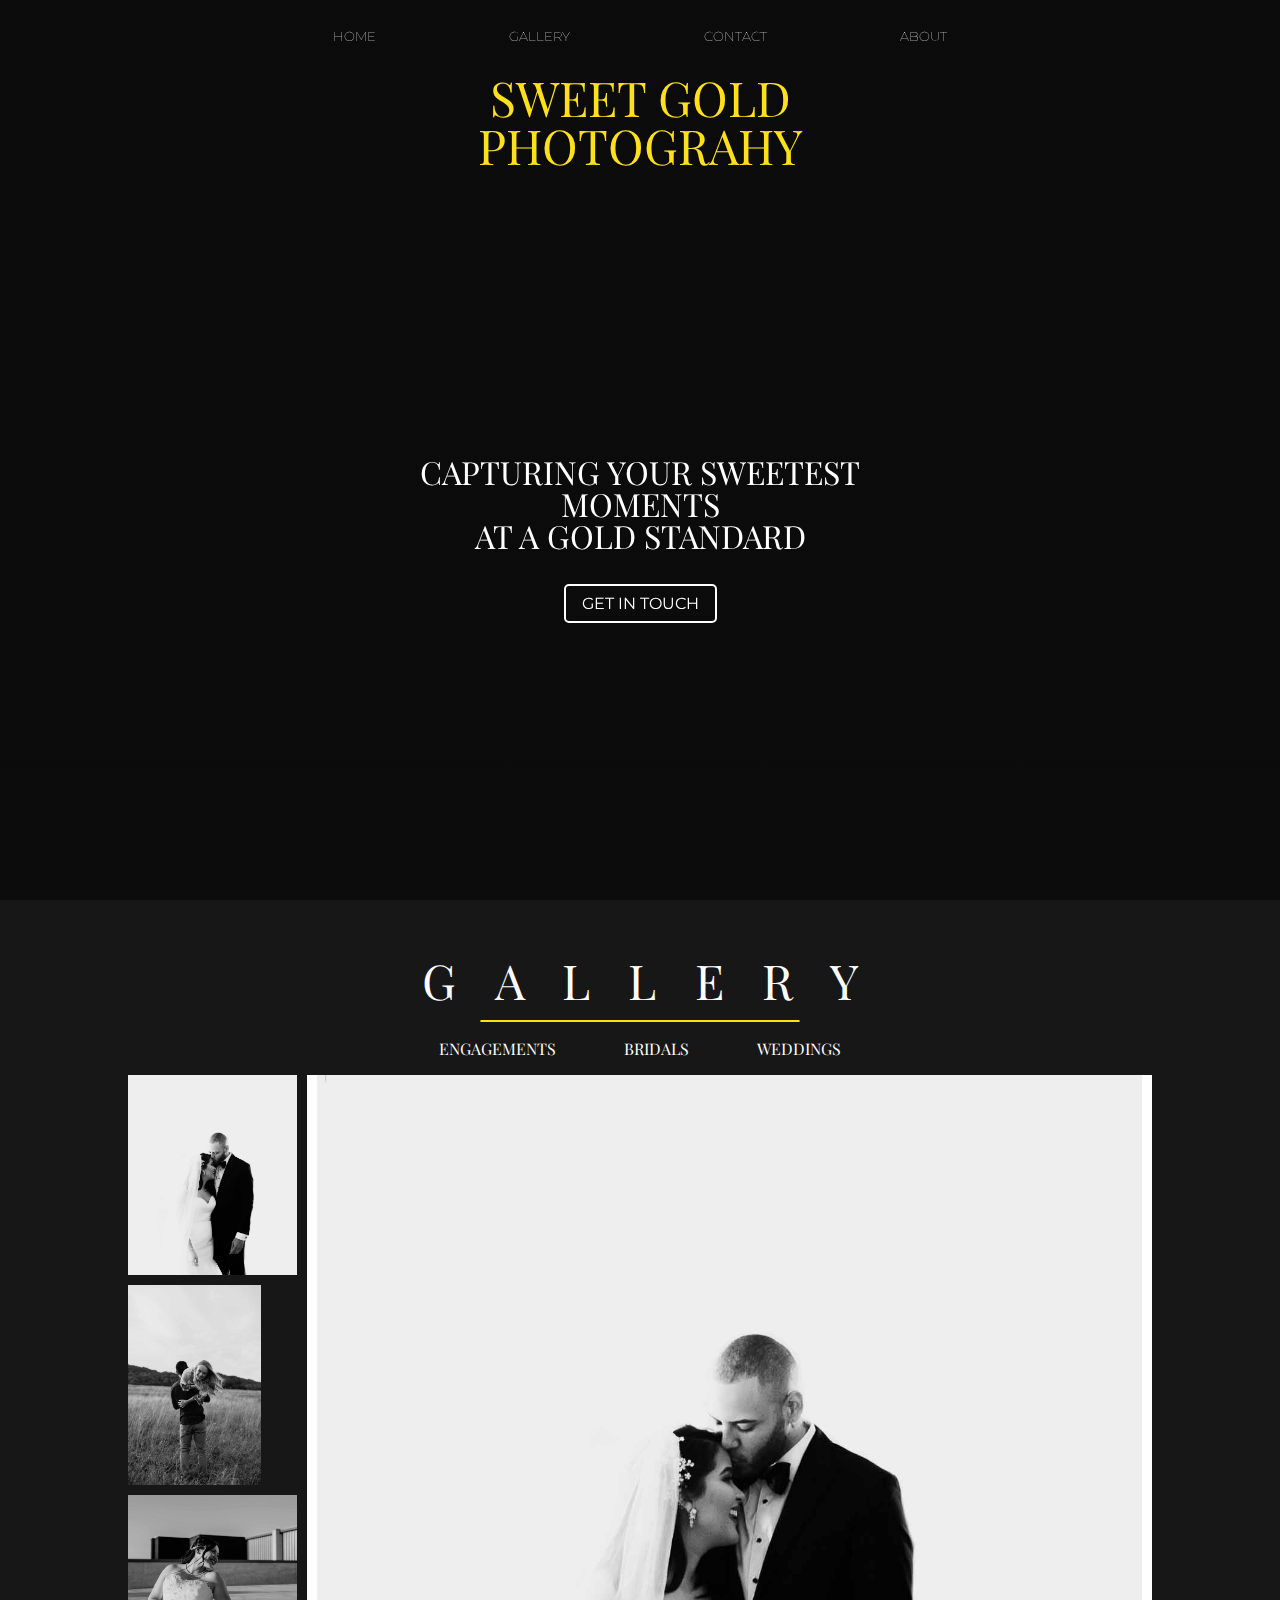
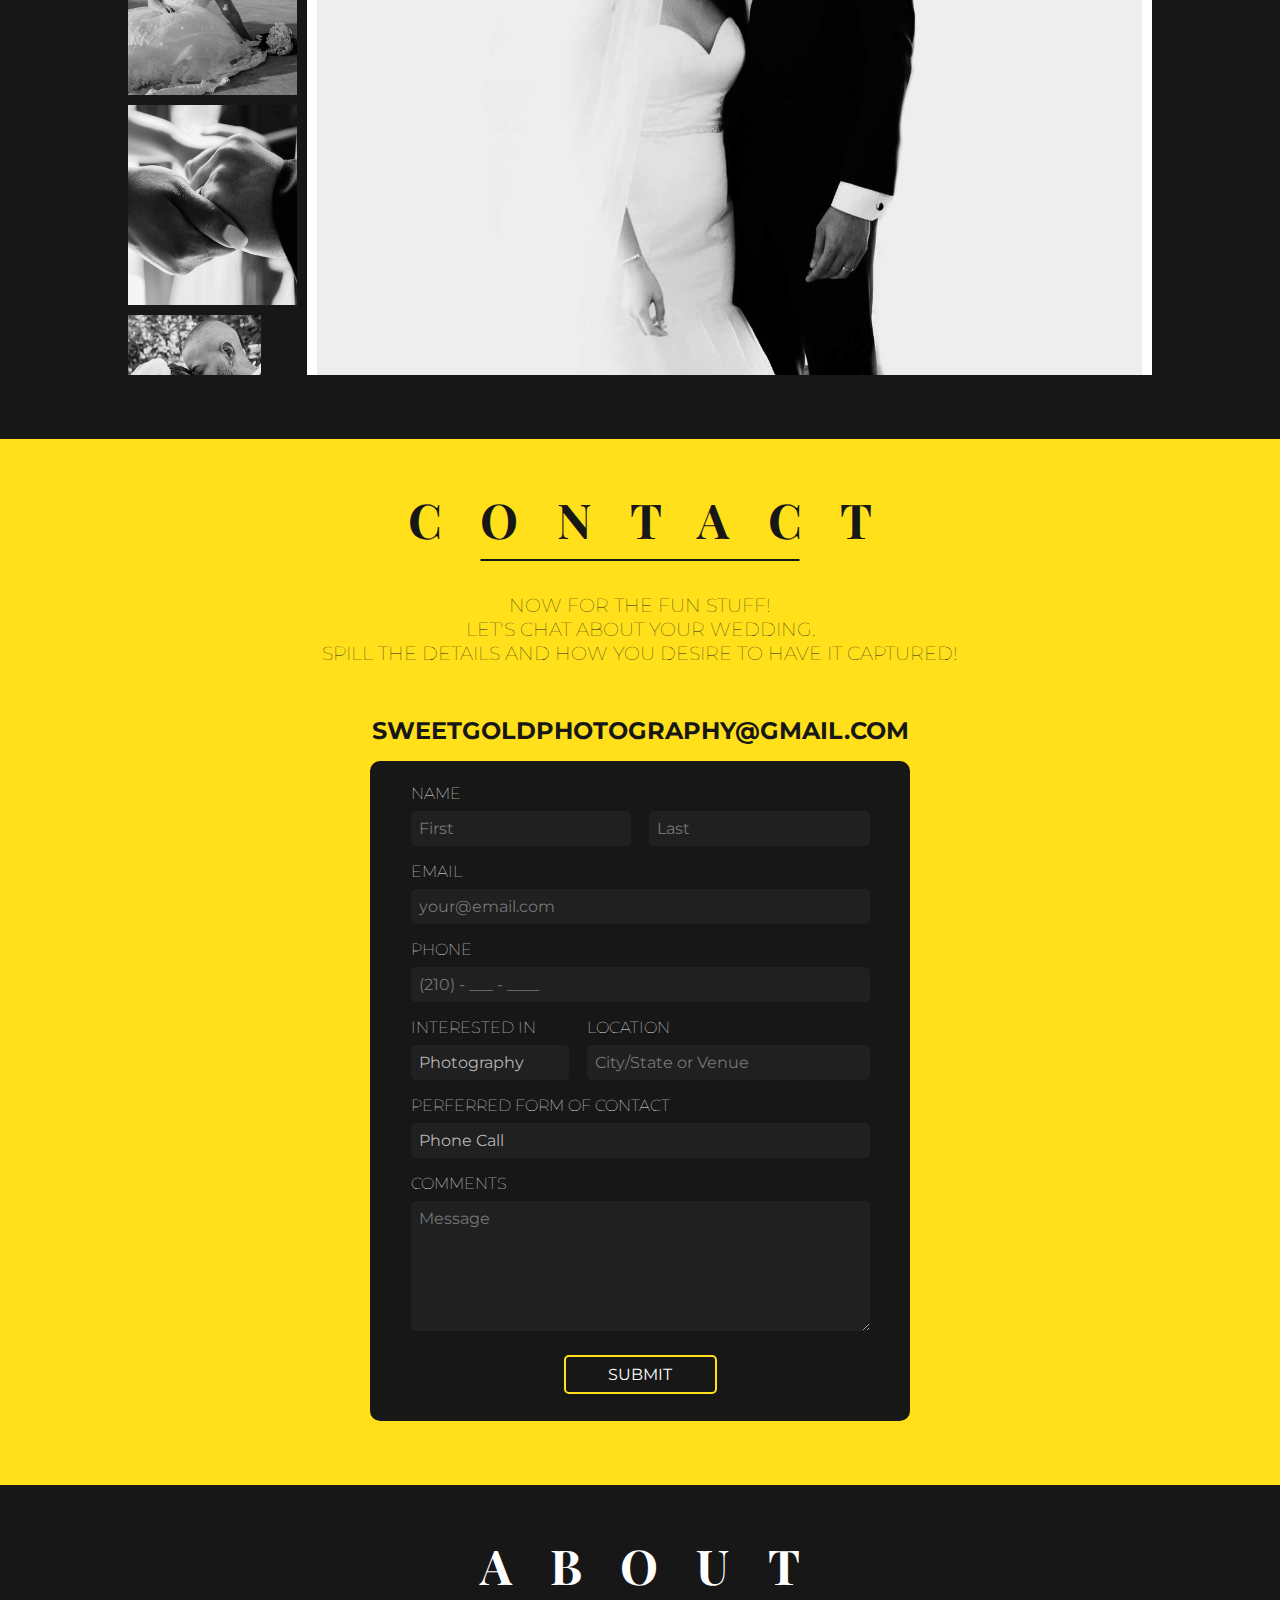
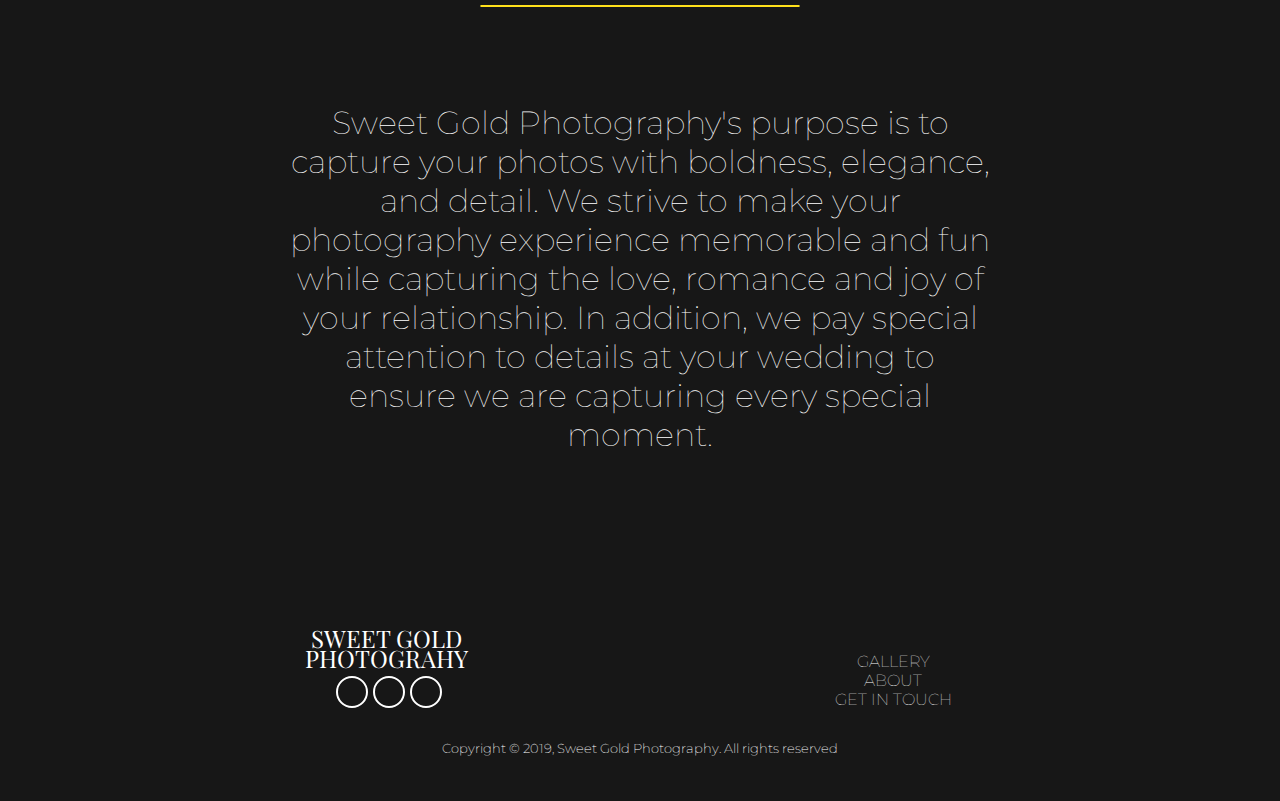
==== commit 7235a052: "added field in contact form" ====
--- a/index.html
+++ b/index.html
@@ -466,6 +466,16 @@
         </div>
       </div>
 
+      <!-- form of contact -->
+      <div class="form-of-contact">
+        <label for="form-of-contact">Perferred form of contact <i class="fas fa-chevron-down fa-sm"></i></label>
+        <select name="form-of-contact" id="form-of-contact">
+          <option value="mobile">Phone Call</option>
+          <option value="text">Text Message</option>
+          <option value="email">Email</option>
+        </select>
+      </div>
+
       <!-- comments -->
       <div class="comment">
         <label for="message">Comments</label>
--- a/css/style.css
+++ b/css/style.css
@@ -436,7 +436,8 @@
 }
 
 .contact-container .form-container .name, .contact-container .form-container .email,
-.contact-container .form-container .phone, .contact-container .form-container .comment {
+.contact-container .form-container .phone, .contact-container .form-container .comment,
+.contact-container .form-container .form-of-contact {
   position: relative;
   display: -webkit-box;
   display: -ms-flexbox;
@@ -508,6 +509,15 @@
       -ms-flex-direction: column;
           flex-direction: column;
   width: 90%;
+}
+
+.contact-container .form-container #form-of-contact {
+  width: 100%;
+  overflow: hidden;
+}
+
+.contact-container .form-container #form-of-contact:hover {
+  cursor: pointer;
 }
 
 .contact-container .form-container input[type=submit] {
@@ -890,7 +900,8 @@
     margin-top: 2rem;
   }
   .contact-container .form-container .name, .contact-container .form-container .email,
-  .contact-container .form-container .phone, .contact-container .form-container .comment {
+  .contact-container .form-container .phone, .contact-container .form-container .comment,
+  .contact-container .form-container .form-of-contact {
     width: 98%;
   }
   .contact-container .form-container .intrest-location {
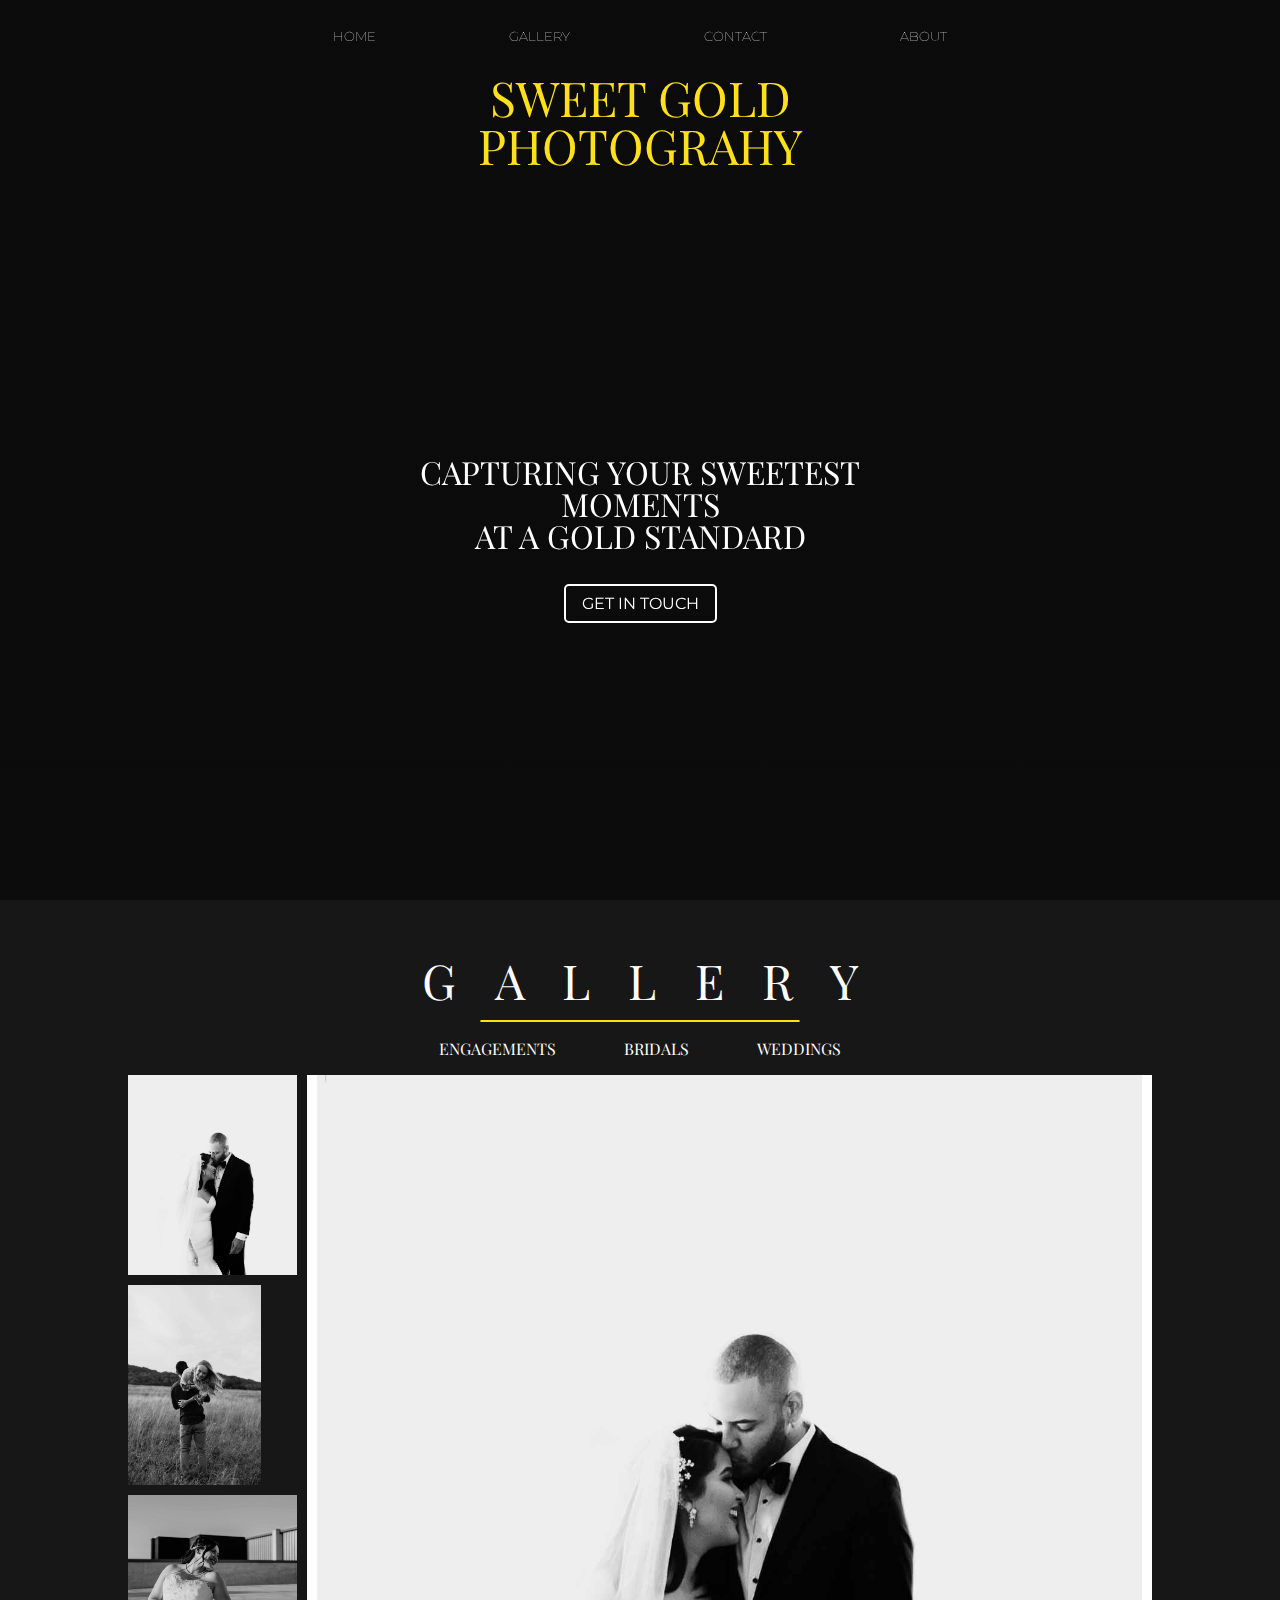
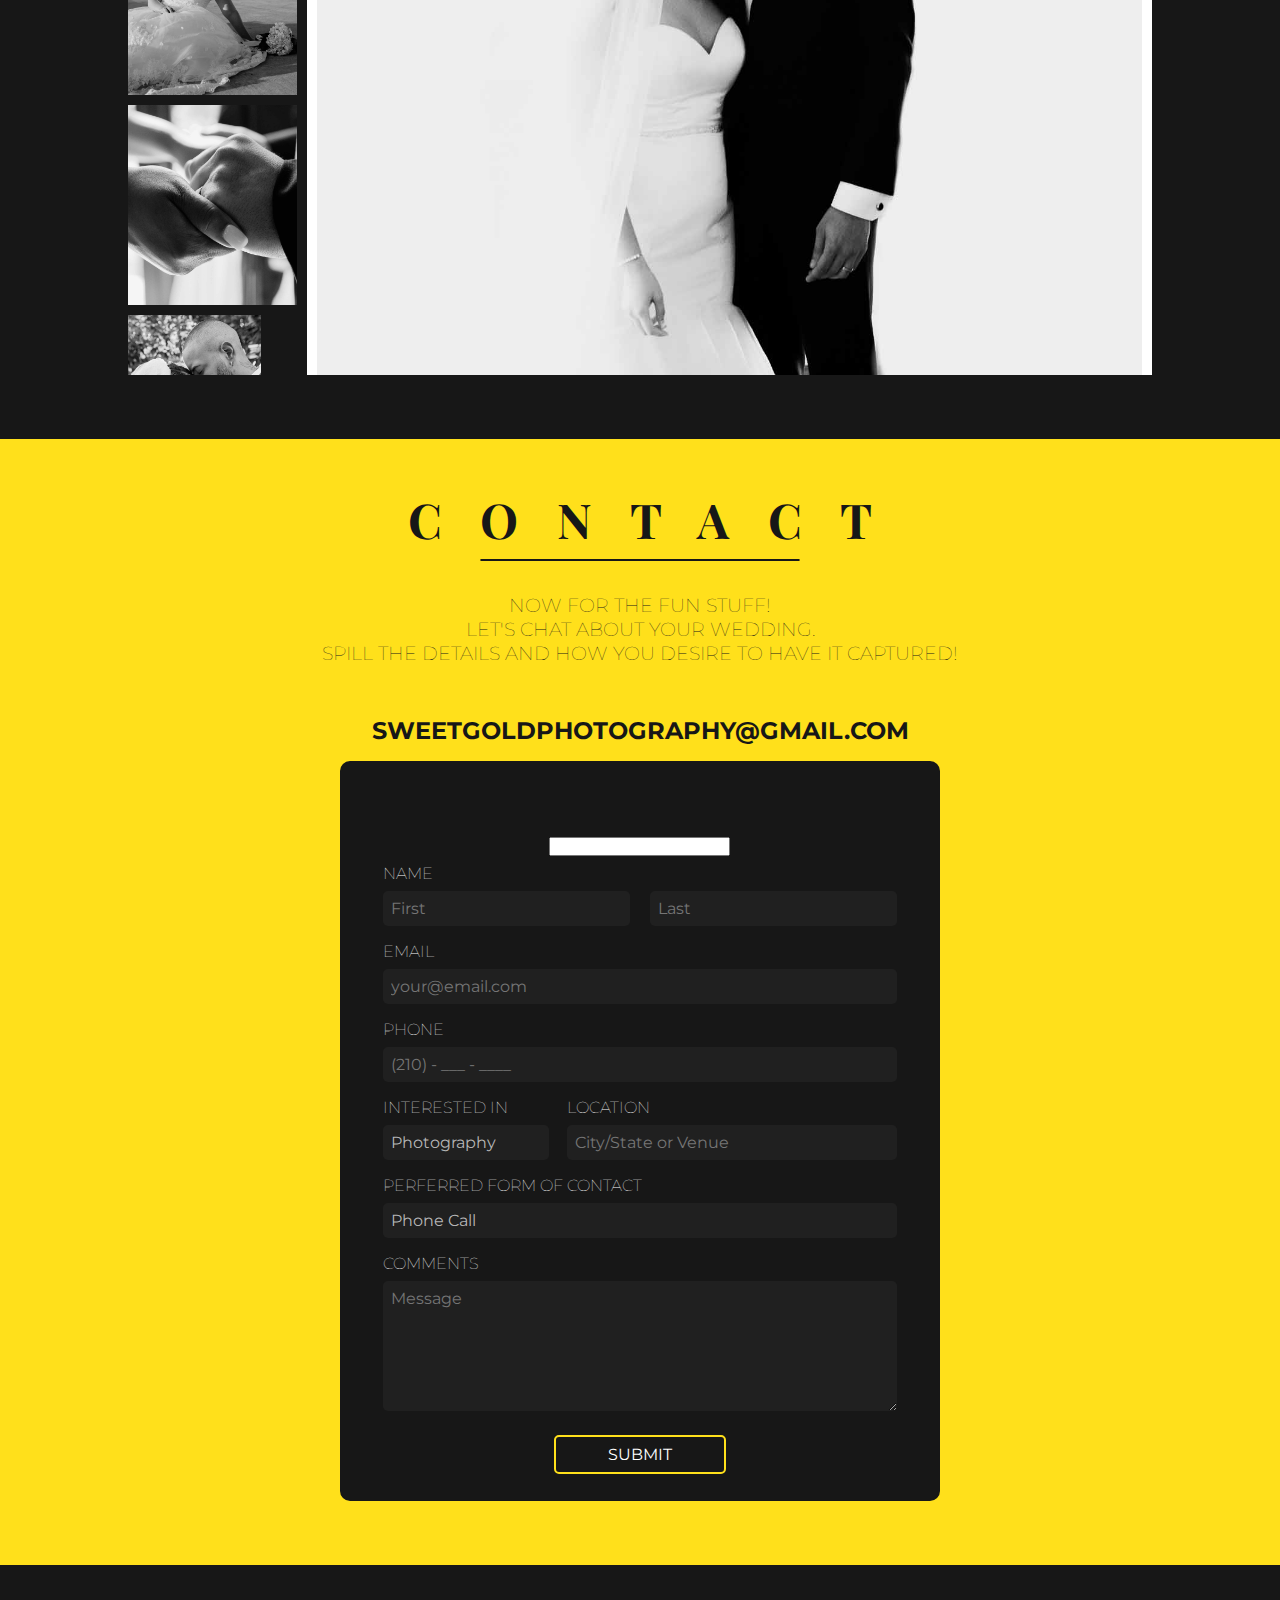
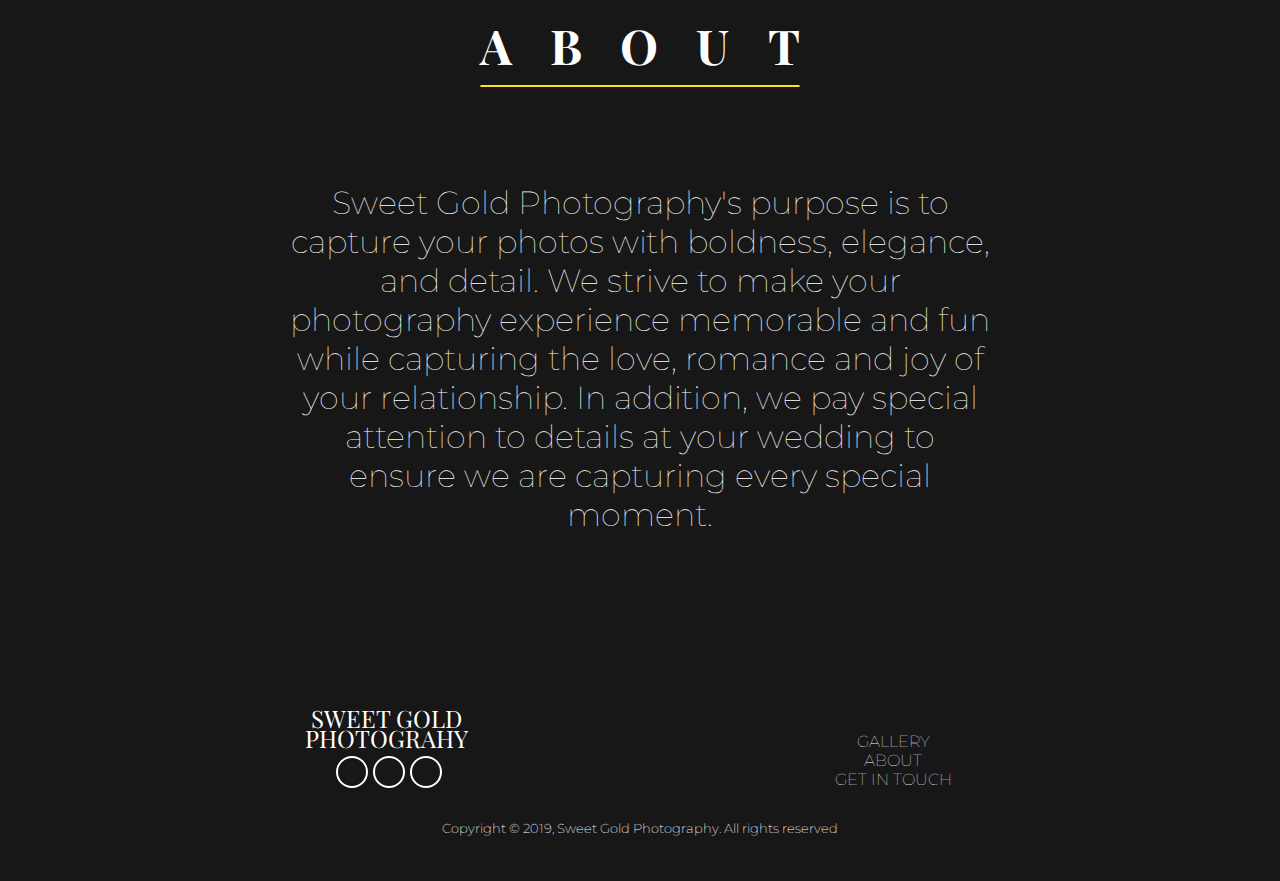
==== commit 4ccf63d9: "included netlify form submission/honeypot" ====
--- a/index.html
+++ b/index.html
@@ -426,7 +426,12 @@
     <br> <a href="mailto:sweetgoldphotography@gmail.com">
       SweetGoldPhotography@gmail.com</a>
 
-    <form action="https://mailthis.to/sweetgoldphotography@gmail.com" method="POST" class="form-container">
+    <!-- START OF FROM -->
+    <form name="contact-inq" action="" method="POST" class="form-container" netlify netlify-honeypot="bot-field">
+      <!-- honeypot -->
+      <p class="hidden">
+        <label>Don’t fill this out if you're human: <input name="bot-field" /></label>
+      </p>
 
       <!-- name -->
       <div class="name">
@@ -484,6 +489,7 @@
 
       <input type="submit" value="Submit" onclick="sendEmail()">
     </form>
+    <!-- END OF FORM -->
   </div>
   <!--------- CONTACT FORM ENDS --------->
 
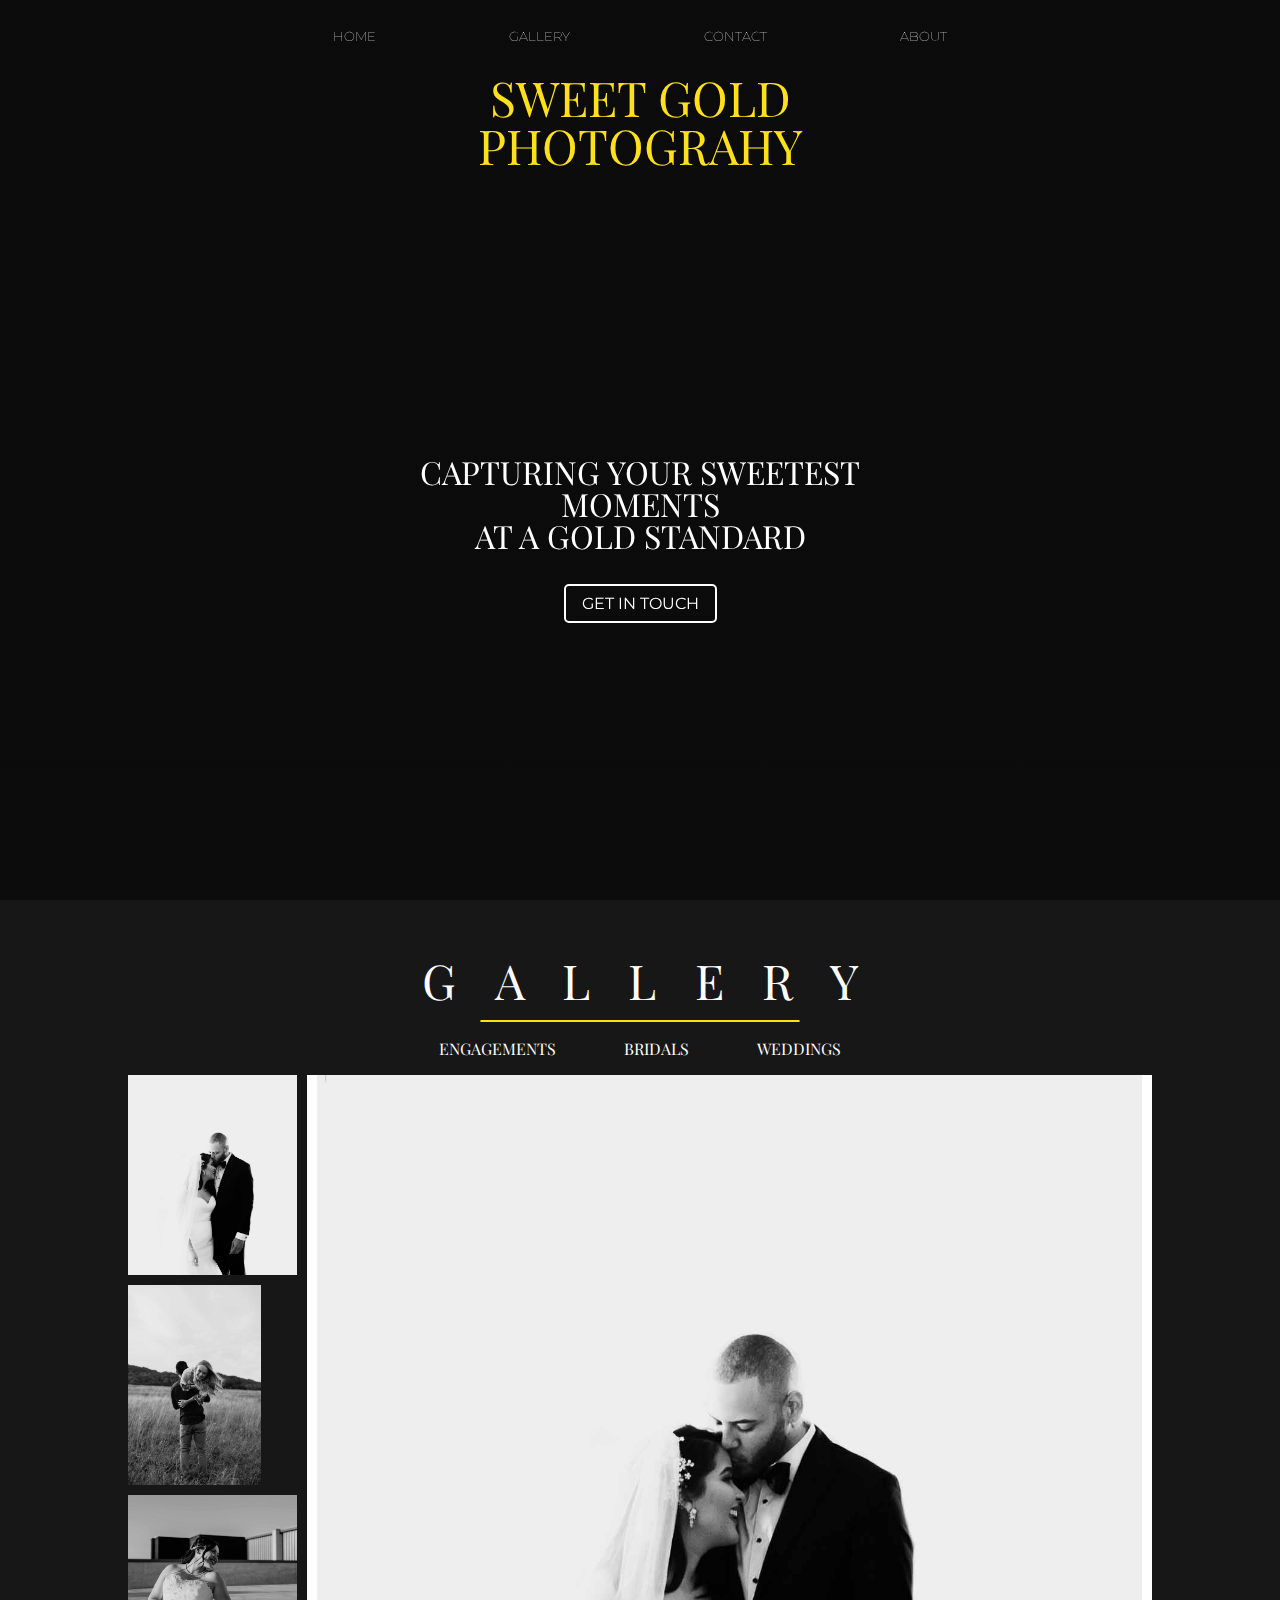
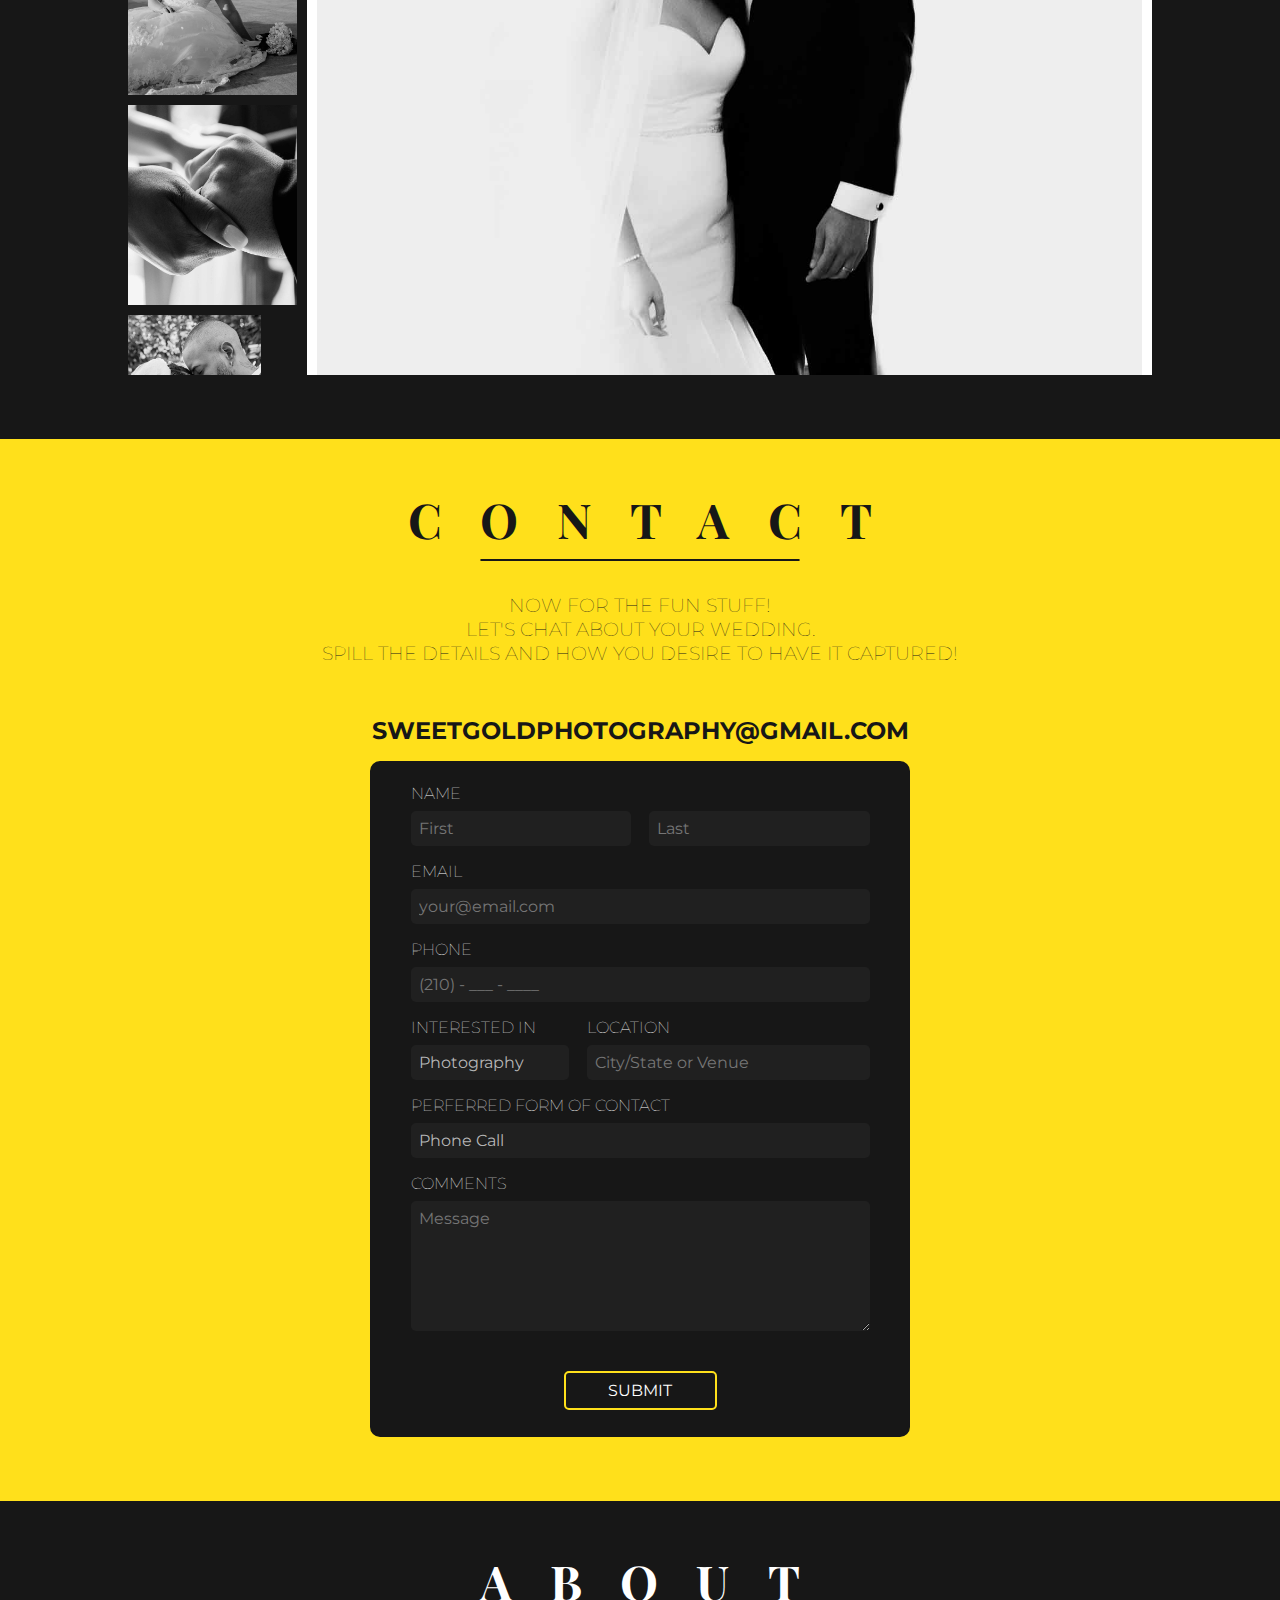
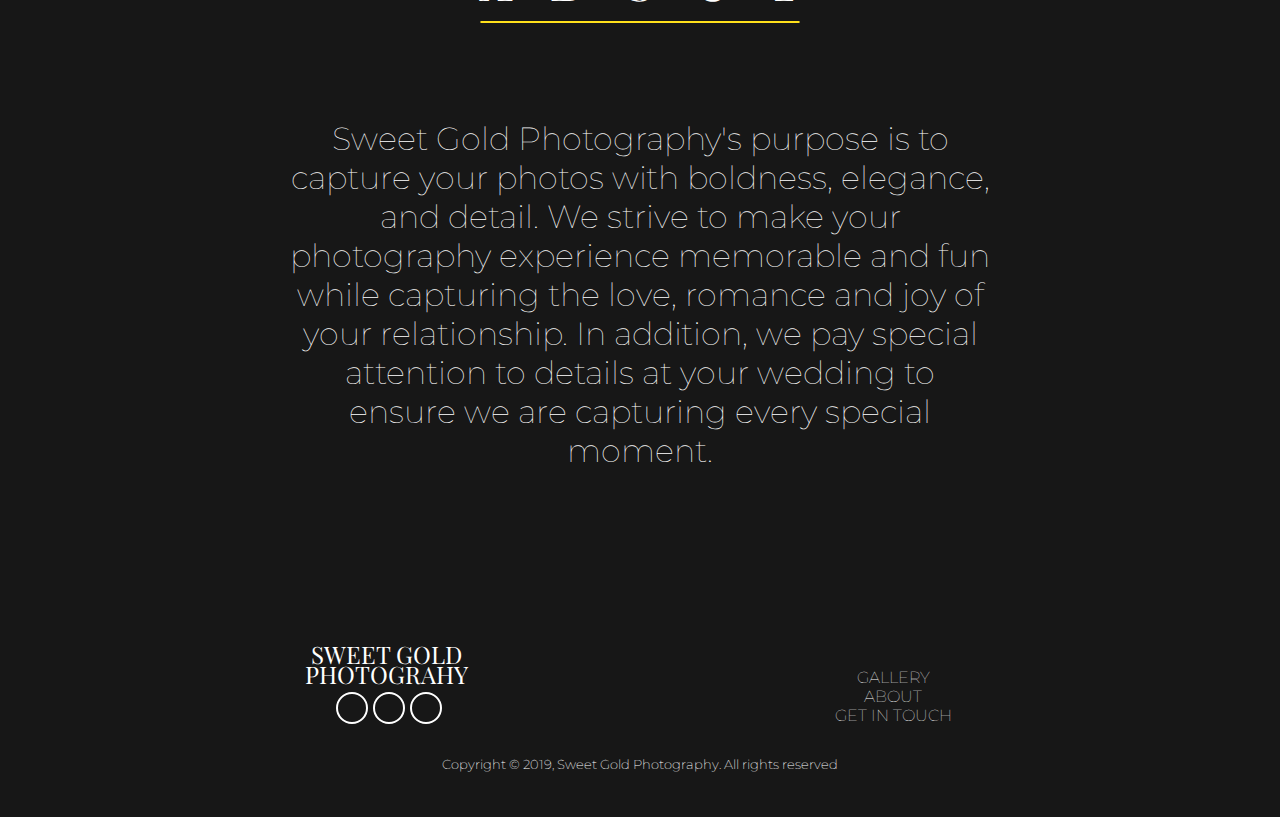
==== commit 1feb3406: "switching honeypot to recaptcha" ====
--- a/index.html
+++ b/index.html
@@ -427,11 +427,11 @@
       SweetGoldPhotography@gmail.com</a>
 
     <!-- START OF FROM -->
-    <form name="contact-inq" action="" method="POST" class="form-container" netlify netlify-honeypot="bot-field">
+    <form name="contact-inq" action="" method="POST" class="form-container" netlify data-netlify-recaptcha="true">
       <!-- honeypot -->
-      <p class="hidden">
+      <!-- <p class="hidden">
         <label>Don’t fill this out if you're human: <input name="bot-field" /></label>
-      </p>
+      </p> -->
 
       <!-- name -->
       <div class="name">
@@ -487,6 +487,10 @@
         <textarea name="message" id="message" cols="30" rows="6" placeholder="Message"></textarea>
       </div>
 
+      <!-- reCaptcha -->
+      <div data-netlify-recaptcha="true"></div>
+
+      <!-- submit -->
       <input type="submit" value="Submit" onclick="sendEmail()">
     </form>
     <!-- END OF FORM -->
